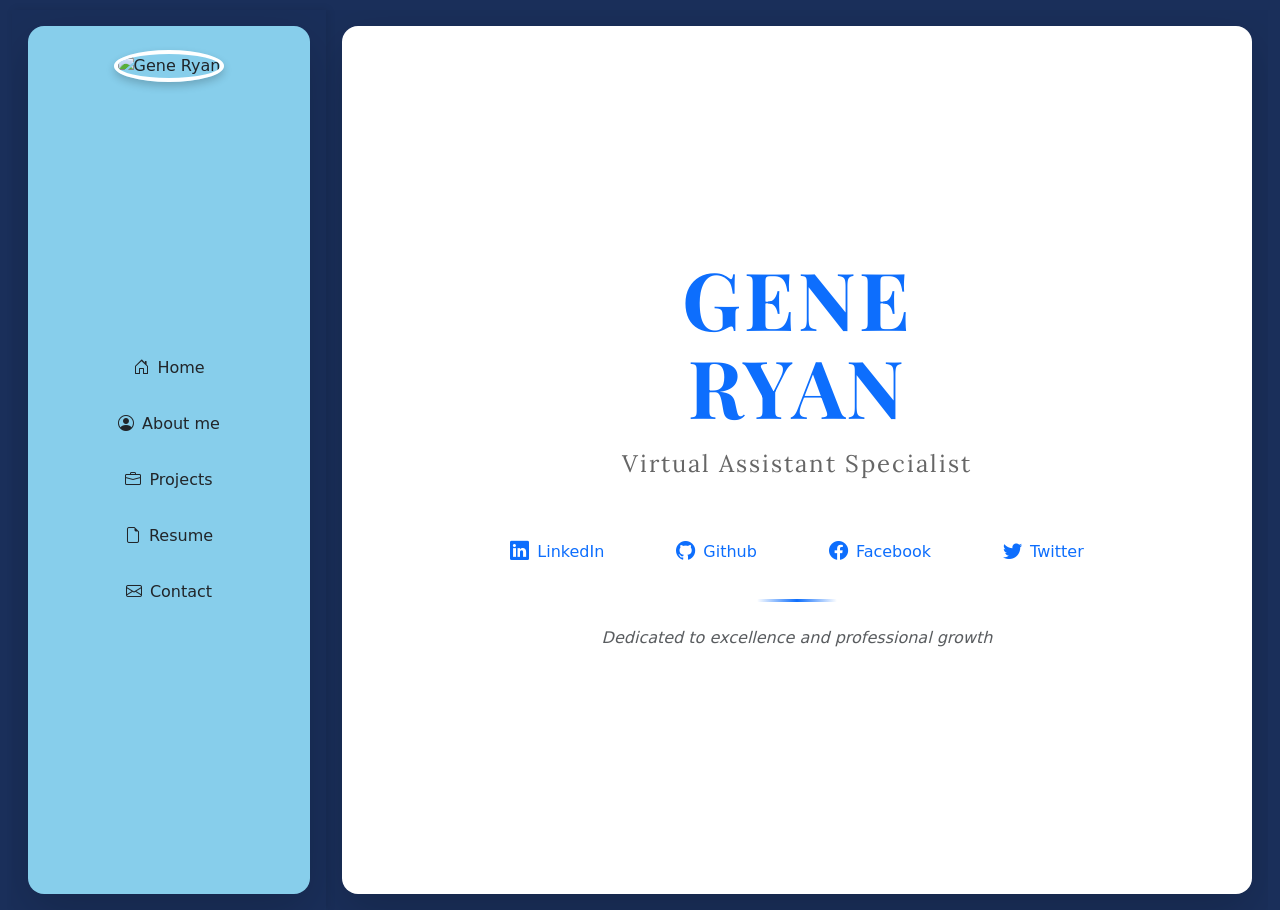
==== index.html @ 01d03927 "v2.3 responsiveness" ====
<!DOCTYPE html>
<html lang="en">
<head>
  <!-- Meta tags for character encoding and responsive design -->
  <meta charset="UTF-8">
  <meta name="viewport" content="width=device-width, initial-scale=1.0">
  <title>Gene's VA Portfolio</title>
  
  <!-- SEO Meta tags for search engines and social media -->
  <meta name="description" content="Portfolio of Gene Ryan, a virtual‑assistant specialist showcasing projects, services, and contact information.">
  <meta property="og:title" content="Gene Ryan – VA Portfolio">
  <meta property="og:description" content="Explore my virtual‑assistant services and recent projects.">
  <meta property="og:type" content="website">
  <meta property="og:url" content="https://yourdomain.com/">
  <meta property="og:image" content="https://yourdomain.com/preview.jpg">
  
  <!-- Bootstrap CSS - Framework for responsive design -->
  <link href="https://cdn.jsdelivr.net/npm/bootstrap@5.3.2/dist/css/bootstrap.min.css" rel="stylesheet">
  <!-- Bootstrap Icons -->
  <link rel="stylesheet" href="https://cdn.jsdelivr.net/npm/bootstrap-icons@1.11.0/font/bootstrap-icons.css">
  <!-- Google Fonts -->
  <link href="https://fonts.googleapis.com/css2?family=Playfair+Display:wght@700;900&family=Lora:wght@400;500&display=swap" rel="stylesheet">
  
  <!-- Custom CSS file - Your personal styling -->
  <link rel="stylesheet" href="style.css">
</head>
<body>
  <!-- Main container with flexbox layout (side-by-side layout) -->
  <div class="container-fluid h-100" style="display: flex; flex-wrap: wrap;">
    
    <!-- SIDEBAR MENU (Left side) - Fixed on desktop, stacks on mobile -->
    <aside class="col-12 col-lg-3 p-3 d-flex flex-column" style="min-height: 100vh; overflow-y: auto; position: sticky; top: 0; z-index: 1000;">
      <!-- Blue background box for menu -->
      <div class="sky-blue-bg rounded-4 shadow-lg flex-grow-1 p-4 d-flex flex-column">
        
        <!-- Profile Picture Section -->
        <div class="text-center mb-4">
          <img src="https://lh3.googleusercontent.com/a/ACg8ocKUmlEt_hrDbpV6rE9sRSOpgOh7M1b2UgpQAWKQfDFVFn4wdUzQNw=s288-c-no" alt="Gene Ryan" class="rounded-circle" style="width: 150px; height: 150px; object-fit: cover; border: 4px solid white; box-shadow: 0 4px 8px rgba(0, 0, 0, 0.2);">
        </div>
        
        <!-- Navigation Menu -->
        <nav class="text-center d-flex flex-column justify-content-center align-items-center flex-grow-1" aria-label="Primary menu">
          <ul class="list-unstyled mb-0 w-100">
            
            <!-- Home Button -->
            <li class="mb-3">
              <button class="d-block w-100 text-decoration-none text-dark fw-500 py-2 px-3 rounded-3 hover-effect border-0 bg-transparent menu-btn" data-section="home">
                <i class="bi bi-house-door me-2"></i>Home
              </button>
            </li>
            
            <!-- About Me Button -->
            <li class="mb-3">   
              <button class="d-block w-100 text-decoration-none text-dark fw-500 py-2 px-3 rounded-3 hover-effect border-0 bg-transparent menu-btn" data-section="about">
                <i class="bi bi-person-circle me-2"></i>About me
              </button>
            </li>
            
            <!-- Projects Button -->
            <li class="mb-3">
              <button class="d-block w-100 text-decoration-none text-dark fw-500 py-2 px-3 rounded-3 hover-effect border-0 bg-transparent menu-btn" data-section="projects">
                <i class="bi bi-briefcase me-2"></i>Projects
              </button>
            </li>
            
            <!-- Resume Button -->
            <li class="mb-3">
              <button class="d-block w-100 text-decoration-none text-dark fw-500 py-2 px-3 rounded-3 hover-effect border-0 bg-transparent menu-btn" data-section="resume">
                <i class="bi bi-file-earmark me-2"></i>Resume
              </button>
            </li>
            
            <!-- Contact Button -->
            <li class="mb-3">
              <button class="d-block w-100 text-decoration-none text-dark fw-500 py-2 px-3 rounded-3 hover-effect border-0 bg-transparent menu-btn" data-section="contact">
                <i class="bi bi-envelope me-2"></i>Contact
              </button>
            </li>
          </ul>
        </nav>
      </div>
    </aside>

    <!-- MAIN CONTENT AREA (Right side) -->
    <main class="col-12 col-lg-9 p-2 p-md-3 p-lg-3 d-flex flex-column" style="min-height: 100vh; overflow-y: auto;">
      <!-- White container that holds all content sections -->
      <section class="bg-white rounded-4 shadow-lg p-3 p-md-4 p-lg-5 flex-grow-1 d-flex flex-column justify-content-center align-items-center text-center">
        
        <!-- ==================== HOME SECTION ==================== -->
        <div id="home" class="section-content w-100">
          <div class="hero-content text-center">
            <!-- Large name heading - Responsive text -->
            <h1 class="hero-name fw-bold mb-3">
              Gene<br>Ryan
            </h1>
            <!-- Job title -->
            <p class="hero-title fs-4 mb-5">Virtual Assistant Specialist</p>
            
            <!-- Social Media Links Section - Wraps on mobile -->
            <div class="social-links mb-4 flex-wrap">
              <!-- LinkedIn Link -->
              <a href="https://www.linkedin.com/in/generyan" target="_blank" class="social-link me-2 me-md-3">
                <i class="bi bi-linkedin"></i> <span class="d-none d-sm-inline">LinkedIn</span>
              </a>
              <!-- GitHub Link -->
              <a href="https://github.com/generyan" target="_blank" class="social-link me-2 me-md-3">
                <i class="bi bi-github"></i> <span class="d-none d-sm-inline">Github</span>
              </a>
              <!-- Facebook Link -->
              <a href="https://www.facebook.com/generyan" target="_blank" class="social-link me-2 me-md-3">
                <i class="bi bi-facebook"></i> <span class="d-none d-sm-inline">Facebook</span>
              </a>
              <!-- Twitter Link -->
              <a href="https://twitter.com/generyan" target="_blank" class="social-link">
                <i class="bi bi-twitter"></i> <span class="d-none d-sm-inline">Twitter</span>
              </a>
            </div>

            <!-- Decorative line divider -->
            <div class="divider mx-auto mb-4"></div>
            <!-- Tagline -->
            <p class="text-muted fs-6" style="font-style: italic;">Dedicated to excellence and professional growth</p>
          </div>
        </div>

        <!-- ==================== ABOUT SECTION ==================== -->
        <div id="about" class="section-content d-none w-100">
          <h2 class="display-5 display-md-4 fw-bold text-primary mb-4">About Me</h2>
          <p class="text-muted fs-6 fs-md-5 mb-3">I'm a dedicated Virtual Assistant with 5+ years of experience in administrative support, scheduling, and email management.</p>
          <p class="text-muted fs-6 fs-md-5">I help businesses streamline their operations and focus on what matters most.</p>
        </div>

        <!-- ==================== PROJECTS SECTION ==================== -->
        <div id="projects" class="section-content d-none w-100">
          <h2 class="display-5 display-md-4 fw-bold text-primary mb-5">My Projects</h2>
          <!-- Grid layout - 1 column on mobile, 2 columns on larger screens -->
          <div class="row g-3 g-md-4">
            
            <!-- PROJECT CARD 1 -->
            <div class="col-12 col-md-6 mb-3 mb-md-4">
              <div class="project-card card border-0 shadow-lg h-100">
                <div class="card-body d-flex flex-column p-3 p-md-4">
                  <!-- Project Title and Links (GitHub & Live) -->
                  <div class="d-flex justify-content-between align-items-start mb-3">
                    <h5 class="card-title text-dark fw-bold fs-6">Project 1</h5>
                    <div class="project-icons">
                      <a href="https://github.com/yourusername/project1" target="_blank" class="text-dark me-2">
                        <i class="bi bi-github"></i>
                      </a>
                      <a href="https://yourlivelink.com" target="_blank" class="text-dark">
                        <i class="bi bi-box-arrow-up-right"></i>
                      </a>
                    </div>
                  </div>
                  <!-- Project Description -->
                  <p class="card-text text-muted flex-grow-1 fs-7">Description of your first project goes here. Explain what it does and the technologies used.</p>
                  <!-- Project Tags/Technologies -->
                  <div class="project-tags mt-3">
                    <span class="badge bg-light text-dark me-2 fs-8">HTML</span>
                    <span class="badge bg-light text-dark me-2 fs-8">CSS</span>
                    <span class="badge bg-light text-dark fs-8">JavaScript</span>
                  </div>
                </div>
              </div>
            </div>

            <!-- PROJECT CARD 2 -->
            <div class="col-12 col-md-6 mb-3 mb-md-4">
              <div class="project-card card border-0 shadow-lg h-100">
                <div class="card-body d-flex flex-column p-3 p-md-4">
                  <div class="d-flex justify-content-between align-items-start mb-3">
                    <h5 class="card-title text-dark fw-bold fs-6">Project 2</h5>
                    <div class="project-icons">
                      <a href="https://github.com/yourusername/project2" target="_blank" class="text-dark me-2">
                        <i class="bi bi-github"></i>
                      </a>
                      <a href="https://yourlivelink2.com" target="_blank" class="text-dark">
                        <i class="bi bi-box-arrow-up-right"></i>
                      </a>
                    </div>
                  </div>
                  <p class="card-text text-muted flex-grow-1 fs-7">Description of your second project goes here. Explain what it does and the technologies used.</p>
                  <div class="project-tags mt-3">
                    <span class="badge bg-light text-dark me-2 fs-8">React</span>
                    <span class="badge bg-light text-dark me-2 fs-8">Node.js</span>
                    <span class="badge bg-light text-dark fs-8">MongoDB</span>
                  </div>
                </div>
              </div>
            </div>

            <!-- PROJECT CARD 3 -->
            <div class="col-12 col-md-6 mb-3 mb-md-4">
              <div class="project-card card border-0 shadow-lg h-100">
                <div class="card-body d-flex flex-column p-3 p-md-4">
                  <div class="d-flex justify-content-between align-items-start mb-3">
                    <h5 class="card-title text-dark fw-bold fs-6">Project 3</h5>
                    <div class="project-icons">
                      <a href="https://github.com/yourusername/project3" target="_blank" class="text-dark me-2">
                        <i class="bi bi-github"></i>
                      </a>
                      <a href="https://yourlivelink3.com" target="_blank" class="text-dark">
                        <i class="bi bi-box-arrow-up-right"></i>
                      </a>
                    </div>
                  </div>
                  <p class="card-text text-muted flex-grow-1 fs-7">Description of your third project goes here. Explain what it does and the technologies used.</p>
                  <div class="project-tags mt-3">
                    <span class="badge bg-light text-dark me-2 fs-8">Vue.js</span>
                    <span class="badge bg-light text-dark me-2 fs-8">Firebase</span>
                    <span class="badge bg-light text-dark fs-8">Tailwind</span>
                  </div>
                </div>
              </div>
            </div>

            <!-- PROJECT CARD 4 -->
            <div class="col-12 col-md-6 mb-3 mb-md-4">
              <div class="project-card card border-0 shadow-lg h-100">
                <div class="card-body d-flex flex-column p-3 p-md-4">
                  <div class="d-flex justify-content-between align-items-start mb-3">
                    <h5 class="card-title text-dark fw-bold fs-6">Project 4</h5>
                    <div class="project-icons">
                      <a href="https://github.com/yourusername/project4" target="_blank" class="text-dark me-2">
                        <i class="bi bi-github"></i>
                      </a>
                      <a href="https://yourlivelink4.com" target="_blank" class="text-dark">
                        <i class="bi bi-box-arrow-up-right"></i>
                      </a>
                    </div>
                  </div>
                  <p class="card-text text-muted flex-grow-1 fs-7">Description of your fourth project goes here. Explain what it does and the technologies used.</p>
                  <div class="project-tags mt-3">
                    <span class="badge bg-light text-dark me-2 fs-8">Python</span>
                    <span class="badge bg-light text-dark me-2 fs-8">Django</span>
                    <span class="badge bg-light text-dark fs-8">PostgreSQL</span>
                  </div>
                </div>
              </div>
            </div>
          </div>
        </div>

        <!-- ==================== RESUME SECTION ==================== -->
        <div id="resume" class="section-content d-none w-100">
          <h2 class="display-5 display-md-4 fw-bold text-primary mb-4">Resume</h2>
          <div class="row">
            <div class="col-12 col-md-10 col-lg-8 mx-auto">
              <div class="resume-content text-start mb-4">
                <!-- Name and Title -->
                <h3 class="h5 text-primary mb-3">Gene Ryan Fulminar</h3>
                <p class="text-muted mb-1 fs-7">Virtual Assistant Specialist</p>
                <p class="text-muted small fs-8">Email: gene@example.com | Phone: +1-555-123-4567</p>
                
                <hr class="my-3">
                
                <!-- Professional Summary -->
                <h4 class="h6 text-primary mt-4 mb-3">Professional Summary</h4>
                <p class="text-muted fs-7">Dedicated Virtual Assistant with 5+ years of experience in administrative support, scheduling, email management, and client relations. Proven ability to streamline operations and improve business efficiency.</p>
                
                <!-- Core Competencies -->
                <h4 class="h6 text-primary mt-4 mb-3">Core Competencies</h4>
                <ul class="text-muted small fs-8">
                  <li>Administrative Support & Scheduling</li>
                  <li>Email & Calendar Management</li>
                  <li>Customer Relations & Communication</li>
                  <li>Data Entry & Organization</li>
                  <li>Project Coordination</li>
                  <li>Microsoft Office Suite & Google Workspace</li>
                  <li>Social Media Management</li>
                  <li>Bookkeeping & Invoice Processing</li>
                </ul>
                
                <!-- Professional Experience -->
                <h4 class="h6 text-primary mt-4 mb-3">Professional Experience</h4>
                <p class="text-muted mb-1 fs-7"><strong>Virtual Assistant</strong> - Freelance (2019 - Present)</p>
                <ul class="text-muted small fs-8">
                  <li>Managed schedules and communications for 10+ clients</li>
                  <li>Processed invoices and maintained financial records</li>
                  <li>Coordinated meetings and maintained project timelines</li>
                </ul>
                
                <!-- Education -->
                <h4 class="h6 text-primary mt-4 mb-3">Education</h4>
                <p class="text-muted mb-1 fs-7"><strong>Certificate in Virtual Assistance</strong> - Online Academy (2019)</p>
                <p class="text-muted mb-1 fs-7"><strong>High School Diploma</strong> - (2018)</p>
              </div>
              
              <!-- Resume Download Button -->
              <div class="text-center">
                <a href="Gene_Ryan_Fulminar_Resume.pdf" download class="btn btn-primary btn-sm btn-md-lg">
                  <i class="bi bi-download me-2"></i>Download Resume
                </a>
              </div>
            </div>
          </div>
        </div>

        <!-- ==================== CONTACT SECTION ==================== -->
        <div id="contact" class="section-content d-none w-100">
          <h2 class="display-5 display-md-4 fw-bold text-primary mb-4">Get In Touch</h2>
          
          <div class="row mb-5">
            <div class="col-12 col-md-8 col-lg-6 mx-auto">
              <div class="card border-0 shadow-sm p-3 p-md-4 mb-4">
                <!-- Contact Information Title -->
                <h4 class="h6 text-primary mb-3">Contact Information</h4>
                <!-- Email -->
                <p class="text-muted mb-2 fs-7">
                  <i class="bi bi-envelope me-2"></i>
                  <a href="mailto:g.fulminar1199@aol.com" class="text-decoration-none text-dark">g.fulminar1199@aol.com</a>
                </p>
                <!-- Phone Numbers -->
                <p class="text-muted mb-2 fs-7">
                  <i class="bi bi-telephone me-2"></i>
                  <a href="tel:+639765450844" class="text-decoration-none text-dark">+63 976 545 0844</a>
                </p>
                <p class="text-muted mb-0 fs-7">
                  <i class="bi bi-telephone me-2"></i>
                  <a href="tel:+639920635223" class="text-decoration-none text-dark">+63 992 063 5223</a>
                </p>
              </div>
            </div>
          </div>

          <div class="row">
            <div class="col-12 col-md-10 col-lg-8 mx-auto">
              <!-- Message Sending Title -->
              <h4 class="h6 text-primary mb-4 text-start">Send Me a Message</h4>
              <!-- Contact Form -->
              <form id="contactForm" class="text-start">
                <div class="mb-3">
                  <label for="name" class="form-label fs-7">Full Name</label>
                  <input type="text" class="form-control form-control-sm" id="name" name="name" required>
                </div>

                <div class="mb-3">
                  <label for="email" class="form-label fs-7">Email Address</label>
                  <input type="email" class="form-control form-control-sm" id="email" name="email" required>
                </div>

                <div class="mb-3">
                  <label for="subject" class="form-label fs-7">Subject</label>
                  <input type="text" class="form-control form-control-sm" id="subject" name="subject" required>
                </div>

                <div class="mb-3">
                  <label for="message" class="form-label fs-7">Message</label>
                  <textarea class="form-control form-control-sm" id="message" name="message" rows="5" required></textarea>
                </div>

                <button type="submit" class="btn btn-primary w-100 btn-sm">
                  <i class="bi bi-send me-2"></i>Send Message
                </button>
              </form>
              <p class="text-muted small mt-3 text-center fs-8">Your message will be sent to g.fulminar1199@aol.com</p>
            </div>
          </div>
        </div>

      </section>
    </main>
  </div>

  <!-- Bootstrap JS -->
  <script src="https://cdn.jsdelivr.net/npm/bootstrap@5.3.2/dist/js/bootstrap.bundle.min.js"></script>
  <!-- Custom JS -->
  <script>
    // Menu button click handler
    document.querySelectorAll('.menu-btn').forEach(btn => {
      btn.addEventListener('click', function() {
        const section = this.getAttribute('data-section');
        
        // Hide all sections
        document.querySelectorAll('.section-content').forEach(el => {
          el.classList.add('d-none');
        });
        
        // Show selected section
        document.getElementById(section).classList.remove('d-none');
      });
    });

    // Contact form submission
    document.getElementById('contactForm').addEventListener('submit', function(e) {
      e.preventDefault();
      
      const name = document.getElementById('name').value;
      const email = document.getElementById('email').value;
      const subject = document.getElementById('subject').value;
      const message = document.getElementById('message').value;
      
      // Create mailto link
      const mailtoLink = `mailto:g.fulminar1199@aol.com?subject=${encodeURIComponent(subject)}&body=From: ${encodeURIComponent(name)} (${encodeURIComponent(email)})%0A%0A${encodeURIComponent(message)}`;
      
      window.location.href = mailtoLink;
      
      // Reset form
      this.reset();
    });
  </script>
</body>
</html>
---- style.css ----
body, html {
  height: 100vh; /* Full viewport height */
  margin: 0;
  background-color: #1A2F5A; /* Elegant white background */
}

body { padding-top: 10px; }

h1 {
  font-weight: 700;
}

/* Hero button spacing */
section .btn { margin-top: 1rem; }

/* Link focus for accessibility */
a:focus { outline: 2px solid #0d6efd; outline-offset: 2px; }

/* Dark‑mode toggle (optional) */
[data-theme="dark"] {
  background-color: #ffffff;
  color: #e0e0e0;
}
[data-theme="dark"] .bg-light { background-color: #1e1e1e !important; }
[data-theme="dark"] .border { border-color: #333 !important; }

.sky-blue-bg {
  background-color: #87CEEB;
}

/* Menu hover effect */
.hover-effect {
  transition: all 0.3s ease;
  background-color: rgba(255, 255, 255, 0.2);
}

.hover-effect:hover {
  background-color: rgba(255, 255, 255, 0.4);
  transform: translateX(5px);
}

/* Sticky sidebar */
aside {
  box-shadow: 2px 0 8px rgba(0, 0, 0, 0.1);
}

/* Elegant greeting typography */
.elegant-greeting {
  font-family: 'Lora', serif;
  font-size: 2.5rem;
  font-weight: 500;
  letter-spacing: 1px;
}

.elegant-name {
  font-family: 'Playfair Display', serif;
  font-size: 4.5rem;
  font-weight: 900;
  letter-spacing: 2px;
  text-shadow: 2px 2px 4px rgba(0, 0, 0, 0.1);
}

.elegant-subtitle {
  font-family: 'Lora', serif;
  font-size: 1.25rem;
  letter-spacing: 0.5px;
  font-weight: 400;
}

/* Decorative divider */
.divider {
  width: 80px;
  height: 3px;
  background: linear-gradient(90deg, transparent, #0d6efd, transparent);
  border-radius: 2px;
}

/* Hero Section Styling */
.hero-content {
  padding: 3rem 2rem;
}

.hero-name {
  font-family: 'Playfair Display', serif;
  font-size: 5rem;
  font-weight: 900;
  letter-spacing: 3px;
  line-height: 1.1;
  color: #0d6efd;
  text-transform: uppercase;
}

.hero-title {
  font-family: 'Lora', serif;
  letter-spacing: 2px;
  color: #666;
  font-weight: 300;
}

/* Social Links */
.social-links {
  display: flex;
  justify-content: center;
  flex-wrap: wrap;
  gap: 1.5rem;
}

.social-link {
  display: inline-flex;
  align-items: center;
  gap: 0.5rem;
  text-decoration: none;
  color: #0d6efd;
  font-weight: 500;
  font-size: 1rem;
  padding: 0.5rem 1rem;
  border-radius: 0.5rem;
  transition: all 0.3s ease;
}

.social-link:hover {
  background-color: rgba(13, 110, 253, 0.1);
  color: #0d6efd;
  transform: translateY(-2px);
}

.social-link i {
  font-size: 1.2rem;
}
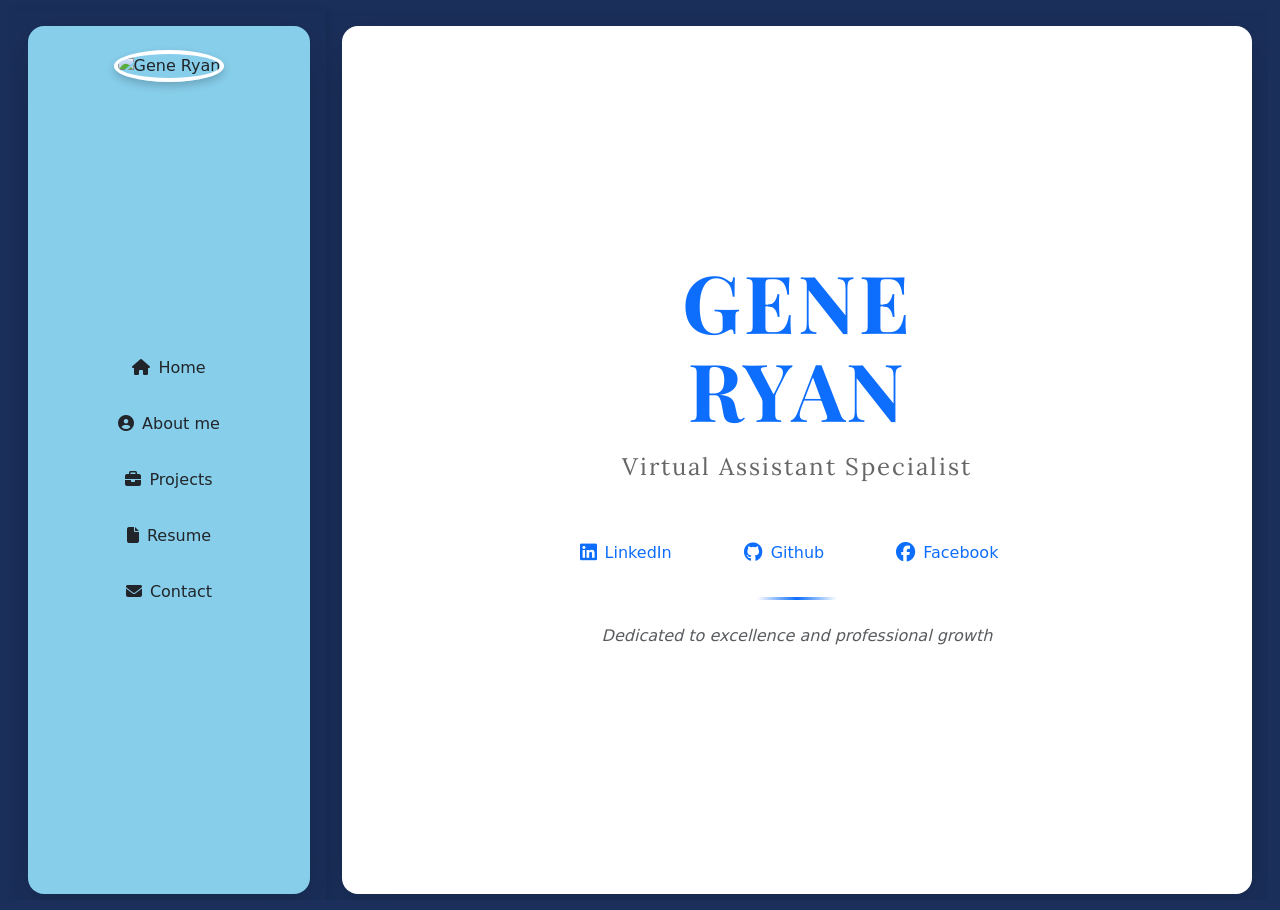
==== commit 4c457b67: "ALL IS WORKING" ====
--- a/index.html
+++ b/index.html
@@ -16,8 +16,8 @@
   
   <!-- Bootstrap CSS - Framework for responsive design -->
   <link href="https://cdn.jsdelivr.net/npm/bootstrap@5.3.2/dist/css/bootstrap.min.css" rel="stylesheet">
-  <!-- Bootstrap Icons -->
-  <link rel="stylesheet" href="https://cdn.jsdelivr.net/npm/bootstrap-icons@1.11.0/font/bootstrap-icons.css">
+  <!-- Font Awesome Icons CDN -->
+  <link rel="stylesheet" href="https://cdnjs.cloudflare.com/ajax/libs/font-awesome/6.4.0/css/all.min.css">
   <!-- Google Fonts -->
   <link href="https://fonts.googleapis.com/css2?family=Playfair+Display:wght@700;900&family=Lora:wght@400;500&display=swap" rel="stylesheet">
   
@@ -45,35 +45,35 @@
             <!-- Home Button -->
             <li class="mb-3">
               <button class="d-block w-100 text-decoration-none text-dark fw-500 py-2 px-3 rounded-3 hover-effect border-0 bg-transparent menu-btn" data-section="home">
-                <i class="bi bi-house-door me-2"></i>Home
+                <i class="fas fa-home me-2"></i>Home
               </button>
             </li>
             
             <!-- About Me Button -->
             <li class="mb-3">   
               <button class="d-block w-100 text-decoration-none text-dark fw-500 py-2 px-3 rounded-3 hover-effect border-0 bg-transparent menu-btn" data-section="about">
-                <i class="bi bi-person-circle me-2"></i>About me
+                <i class="fas fa-user-circle me-2"></i>About me
               </button>
             </li>
             
             <!-- Projects Button -->
             <li class="mb-3">
               <button class="d-block w-100 text-decoration-none text-dark fw-500 py-2 px-3 rounded-3 hover-effect border-0 bg-transparent menu-btn" data-section="projects">
-                <i class="bi bi-briefcase me-2"></i>Projects
+                <i class="fas fa-briefcase me-2"></i>Projects
               </button>
             </li>
             
             <!-- Resume Button -->
             <li class="mb-3">
               <button class="d-block w-100 text-decoration-none text-dark fw-500 py-2 px-3 rounded-3 hover-effect border-0 bg-transparent menu-btn" data-section="resume">
-                <i class="bi bi-file-earmark me-2"></i>Resume
+                <i class="fas fa-file me-2"></i>Resume
               </button>
             </li>
             
             <!-- Contact Button -->
             <li class="mb-3">
               <button class="d-block w-100 text-decoration-none text-dark fw-500 py-2 px-3 rounded-3 hover-effect border-0 bg-transparent menu-btn" data-section="contact">
-                <i class="bi bi-envelope me-2"></i>Contact
+                <i class="fas fa-envelope me-2"></i>Contact
               </button>
             </li>
           </ul>
@@ -99,21 +99,18 @@
             <!-- Social Media Links Section - Wraps on mobile -->
             <div class="social-links mb-4 flex-wrap">
               <!-- LinkedIn Link -->
-              <a href="https://www.linkedin.com/in/generyan" target="_blank" class="social-link me-2 me-md-3">
-                <i class="bi bi-linkedin"></i> <span class="d-none d-sm-inline">LinkedIn</span>
+              <a href="https://www.linkedin.com/in/gene-ryan-fulminar-933b18370/" target="_blank" class="social-link me-2 me-md-3">
+                <i class="fab fa-linkedin"></i> <span class="d-none d-sm-inline">LinkedIn</span>
               </a>
               <!-- GitHub Link -->
-              <a href="https://github.com/generyan" target="_blank" class="social-link me-2 me-md-3">
-                <i class="bi bi-github"></i> <span class="d-none d-sm-inline">Github</span>
+              <a href="https://github.com/Genefulminar11" target="_blank" class="social-link me-2 me-md-3">
+                <i class="fab fa-github"></i> <span class="d-none d-sm-inline">Github</span>
               </a>
               <!-- Facebook Link -->
-              <a href="https://www.facebook.com/generyan" target="_blank" class="social-link me-2 me-md-3">
-                <i class="bi bi-facebook"></i> <span class="d-none d-sm-inline">Facebook</span>
+              <a href="https://web.facebook.com/Gene.Biz1199" target="_blank" class="social-link me-2 me-md-3">
+                <i class="fab fa-facebook"></i> <span class="d-none d-sm-inline">Facebook</span>
               </a>
-              <!-- Twitter Link -->
-              <a href="https://twitter.com/generyan" target="_blank" class="social-link">
-                <i class="bi bi-twitter"></i> <span class="d-none d-sm-inline">Twitter</span>
-              </a>
+              
             </div>
 
             <!-- Decorative line divider -->
@@ -145,10 +142,10 @@
                     <h5 class="card-title text-dark fw-bold fs-6">Project 1</h5>
                     <div class="project-icons">
                       <a href="https://github.com/yourusername/project1" target="_blank" class="text-dark me-2">
-                        <i class="bi bi-github"></i>
+                        <i class="fab fa-github"></i>
                       </a>
                       <a href="https://yourlivelink.com" target="_blank" class="text-dark">
-                        <i class="bi bi-box-arrow-up-right"></i>
+                        <i class="fas fa-arrow-up-right-from-square"></i>
                       </a>
                     </div>
                   </div>
@@ -172,10 +169,10 @@
                     <h5 class="card-title text-dark fw-bold fs-6">Project 2</h5>
                     <div class="project-icons">
                       <a href="https://github.com/yourusername/project2" target="_blank" class="text-dark me-2">
-                        <i class="bi bi-github"></i>
+                        <i class="fab fa-github"></i>
                       </a>
                       <a href="https://yourlivelink2.com" target="_blank" class="text-dark">
-                        <i class="bi bi-box-arrow-up-right"></i>
+                        <i class="fas fa-arrow-up-right-from-square"></i>
                       </a>
                     </div>
                   </div>
@@ -197,10 +194,10 @@
                     <h5 class="card-title text-dark fw-bold fs-6">Project 3</h5>
                     <div class="project-icons">
                       <a href="https://github.com/yourusername/project3" target="_blank" class="text-dark me-2">
-                        <i class="bi bi-github"></i>
+                        <i class="fab fa-github"></i>
                       </a>
                       <a href="https://yourlivelink3.com" target="_blank" class="text-dark">
-                        <i class="bi bi-box-arrow-up-right"></i>
+                        <i class="fas fa-arrow-up-right-from-square"></i>
                       </a>
                     </div>
                   </div>
@@ -222,10 +219,10 @@
                     <h5 class="card-title text-dark fw-bold fs-6">Project 4</h5>
                     <div class="project-icons">
                       <a href="https://github.com/yourusername/project4" target="_blank" class="text-dark me-2">
-                        <i class="bi bi-github"></i>
+                        <i class="fab fa-github"></i>
                       </a>
                       <a href="https://yourlivelink4.com" target="_blank" class="text-dark">
-                        <i class="bi bi-box-arrow-up-right"></i>
+                        <i class="fas fa-arrow-up-right-from-square"></i>
                       </a>
                     </div>
                   </div>
@@ -243,54 +240,163 @@
 
         <!-- ==================== RESUME SECTION ==================== -->
         <div id="resume" class="section-content d-none w-100">
-          <h2 class="display-5 display-md-4 fw-bold text-primary mb-4">Resume</h2>
-          <div class="row">
-            <div class="col-12 col-md-10 col-lg-8 mx-auto">
-              <div class="resume-content text-start mb-4">
-                <!-- Name and Title -->
-                <h3 class="h5 text-primary mb-3">Gene Ryan Fulminar</h3>
-                <p class="text-muted mb-1 fs-7">Virtual Assistant Specialist</p>
-                <p class="text-muted small fs-8">Email: gene@example.com | Phone: +1-555-123-4567</p>
+          <div class="resume-container">
+            <!-- Download Button at Top -->
+            <div class="text-center mb-4">
+              <a href="Gene_Ryan_Fulminar_Resume.pdf" download class="btn btn-dark btn-lg">
+                <i class="fas fa-download me-2"></i>DOWNLOAD PDF
+              </a>
+            </div>
+
+            <!-- Resume Content - Two Column Layout -->
+            <div class="resume-wrapper bg-white rounded-3 shadow-lg p-4 p-md-5">
+              <div class="row">
                 
-                <hr class="my-3">
-                
-                <!-- Professional Summary -->
-                <h4 class="h6 text-primary mt-4 mb-3">Professional Summary</h4>
-                <p class="text-muted fs-7">Dedicated Virtual Assistant with 5+ years of experience in administrative support, scheduling, email management, and client relations. Proven ability to streamline operations and improve business efficiency.</p>
-                
-                <!-- Core Competencies -->
-                <h4 class="h6 text-primary mt-4 mb-3">Core Competencies</h4>
-                <ul class="text-muted small fs-8">
-                  <li>Administrative Support & Scheduling</li>
-                  <li>Email & Calendar Management</li>
-                  <li>Customer Relations & Communication</li>
-                  <li>Data Entry & Organization</li>
-                  <li>Project Coordination</li>
-                  <li>Microsoft Office Suite & Google Workspace</li>
-                  <li>Social Media Management</li>
-                  <li>Bookkeeping & Invoice Processing</li>
-                </ul>
-                
-                <!-- Professional Experience -->
-                <h4 class="h6 text-primary mt-4 mb-3">Professional Experience</h4>
-                <p class="text-muted mb-1 fs-7"><strong>Virtual Assistant</strong> - Freelance (2019 - Present)</p>
-                <ul class="text-muted small fs-8">
-                  <li>Managed schedules and communications for 10+ clients</li>
-                  <li>Processed invoices and maintained financial records</li>
-                  <li>Coordinated meetings and maintained project timelines</li>
-                </ul>
-                
-                <!-- Education -->
-                <h4 class="h6 text-primary mt-4 mb-3">Education</h4>
-                <p class="text-muted mb-1 fs-7"><strong>Certificate in Virtual Assistance</strong> - Online Academy (2019)</p>
-                <p class="text-muted mb-1 fs-7"><strong>High School Diploma</strong> - (2018)</p>
-              </div>
-              
-              <!-- Resume Download Button -->
-              <div class="text-center">
-                <a href="Gene_Ryan_Fulminar_Resume.pdf" download class="btn btn-primary btn-sm btn-md-lg">
-                  <i class="bi bi-download me-2"></i>Download Resume
-                </a>
+                <!-- LEFT COLUMN -->
+                <div class="col-12 col-lg-4 resume-left pe-lg-4 mb-4 mb-lg-0">
+                  <!-- Header with Name and Title -->
+                  <div class="mb-5 pb-4 border-bottom">
+                    <h1 class="resume-name text-primary fw-bold mb-2">Gene Ryan<br>Fulminar</h1>
+                    <p class="resume-title text-muted fs-6 fw-light mb-3">Virtual Assistant Specialist</p>
+                    <div class="resume-contact fs-8 text-muted">
+                      <p class="mb-1"><i class="fas fa-envelope me-2 text-primary"></i>g.fulminar1199@aol.com</p>
+                      <p class="mb-1"><i class="fas fa-globe me-2 text-primary"></i><a href="https://github.com/Genefulminar11" class="text-decoration-none text-muted">github.com/genefulminar11</a></p>
+                      <p><i class="fas fa-map-marker-alt me-2 text-primary"></i>Philippines</p>
+                    </div>
+                  </div>
+
+                  <!-- SUMMARY Section -->
+                  <div class="resume-section mb-4">
+                    <h5 class="resume-section-title text-primary fw-bold text-uppercase mb-3">
+                      <i class="fas fa-star me-2"></i>Summary
+                    </h5>
+                    <p class="fs-8 text-muted lh-sm">Dedicated Virtual Assistant with 5+ years of experience in administrative support, scheduling, email management, and client relations. Proven ability to streamline operations and improve business efficiency.</p>
+                  </div>
+
+                  <!-- EDUCATION Section -->
+                  <div class="resume-section mb-4">
+                    <h5 class="resume-section-title text-primary fw-bold text-uppercase mb-3">
+                      <i class="fas fa-graduation-cap me-2"></i>Education
+                    </h5>
+                    <div class="mb-3">
+                      <p class="fw-bold text-dark fs-8 mb-1">Certificate in Virtual Assistance</p>
+                      <p class="text-muted fs-8">Online Academy</p>
+                      <p class="text-muted fs-9">2019</p>
+                    </div>
+                  </div>
+
+                  <!-- SKILLS Section -->
+                  <div class="resume-section mb-4">
+                    <h5 class="resume-section-title text-primary fw-bold text-uppercase mb-3">
+                      <i class="fas fa-tools me-2"></i>Skills
+                    </h5>
+                    
+                    <!-- Languages -->
+                    <div class="skill-category mb-3">
+                      <p class="fw-bold text-dark fs-8 mb-2">Languages</p>
+                      <div class="skill-tags">
+                        <span class="badge bg-light text-dark me-2 mb-2">English</span>
+                        <span class="badge bg-light text-dark me-2 mb-2">Tagalog</span>
+                      </div>
+                    </div>
+
+                    <!-- Software & Tools -->
+                    <div class="skill-category mb-3">
+                      <p class="fw-bold text-dark fs-8 mb-2">Software & Tools</p>
+                      <div class="skill-tags">
+                        <span class="badge bg-light text-dark me-2 mb-2">Microsoft Office</span>
+                        <span class="badge bg-light text-dark me-2 mb-2">Google Workspace</span>
+                        <span class="badge bg-light text-dark me-2 mb-2">Slack</span>
+                        <span class="badge bg-light text-dark me-2 mb-2">Asana</span>
+                        <span class="badge bg-light text-dark me-2 mb-2">Zoom</span>
+                      </div>
+                    </div>
+
+                    <!-- Core Competencies -->
+                    <div class="skill-category">
+                      <p class="fw-bold text-dark fs-8 mb-2">Core Competencies</p>
+                      <div class="skill-tags">
+                        <span class="badge bg-light text-dark me-2 mb-2">Administrative Support</span>
+                        <span class="badge bg-light text-dark me-2 mb-2">Scheduling</span>
+                        <span class="badge bg-light text-dark me-2 mb-2">Email Management</span>
+                        <span class="badge bg-light text-dark me-2 mb-2">Customer Service</span>
+                        <span class="badge bg-light text-dark me-2 mb-2">Data Entry</span>
+                        <span class="badge bg-light text-dark me-2 mb-2">Bookkeeping</span>
+                      </div>
+                    </div>
+                  </div>
+                </div>
+
+                <!-- RIGHT COLUMN -->
+                <div class="col-12 col-lg-8 resume-right ps-lg-4 border-start-lg">
+                  
+                  <!-- EXPERIENCE Section -->
+                  <div class="resume-section mb-5">
+                    <h5 class="resume-section-title text-primary fw-bold text-uppercase mb-4">
+                      <i class="fas fa-briefcase me-2"></i>Experience
+                    </h5>
+
+                    <!-- Job 1 -->
+                    <div class="job-item mb-4 pb-4 border-bottom">
+                      <div class="d-flex justify-content-between align-items-start mb-2">
+                        <h6 class="fw-bold text-dark fs-8 mb-0">Virtual Assistant - Freelance</h6>
+                        <span class="badge bg-primary text-white fs-9">Current</span>
+                      </div>
+                      <p class="text-muted fs-9 mb-2">2019 - Present</p>
+                      <ul class="resume-list ps-3 mb-0">
+                        <li class="fs-8 text-muted mb-2">Managed schedules and communications for 10+ clients across various industries</li>
+                        <li class="fs-8 text-muted mb-2">Processed invoices and maintained accurate financial records</li>
+                        <li class="fs-8 text-muted mb-2">Coordinated meetings, events, and maintained project timelines</li>
+                        <li class="fs-8 text-muted">Handled email management, customer inquiries, and social media updates</li>
+                      </ul>
+                    </div>
+
+                    <!-- Job 2 -->
+                    <div class="job-item pb-4 border-bottom">
+                      <div class="d-flex justify-content-between align-items-start mb-2">
+                        <h6 class="fw-bold text-dark fs-8 mb-0">Administrative Assistant - Part-time</h6>
+                        <span class="badge bg-info text-white fs-9">Remote</span>
+                      </div>
+                      <p class="text-muted fs-9 mb-2">2018 - 2019</p>
+                      <ul class="resume-list ps-3 mb-0">
+                        <li class="fs-8 text-muted mb-2">Provided administrative support to management team</li>
+                        <li class="fs-8 text-muted mb-2">Organized and coordinated office operations</li>
+                        <li class="fs-8 text-muted">Assisted with scheduling and calendar management</li>
+                      </ul>
+                    </div>
+                  </div>
+
+                  <!-- PROJECTS Section -->
+                  <div class="resume-section">
+                    <h5 class="resume-section-title text-primary fw-bold text-uppercase mb-4">
+                      <i class="fas fa-folder me-2"></i>Projects
+                    </h5>
+
+                    <!-- Project 1 -->
+                    <div class="project-item mb-3 pb-3 border-bottom">
+                      <p class="fw-bold text-primary fs-8 mb-1">
+                        <i class="fas fa-link me-2"></i><a href="https://github.com/yourusername" class="text-decoration-none">Portfolio Website</a>
+                      </p>
+                      <p class="fs-8 text-muted mb-0">Personal portfolio website showcasing virtual assistant services and completed projects</p>
+                    </div>
+
+                    <!-- Project 2 -->
+                    <div class="project-item mb-3 pb-3 border-bottom">
+                      <p class="fw-bold text-primary fs-8 mb-1">
+                        <i class="fas fa-link me-2"></i><a href="https://github.com/yourusername" class="text-decoration-none">Client Management System</a>
+                      </p>
+                      <p class="fs-8 text-muted mb-0">Developed spreadsheet-based system for tracking client information and project tasks</p>
+                    </div>
+
+                    <!-- Project 3 -->
+                    <div class="project-item">
+                      <p class="fw-bold text-primary fs-8 mb-1">
+                        <i class="fas fa-link me-2"></i><a href="https://github.com/yourusername" class="text-decoration-none">Email Campaign Coordinator</a>
+                      </p>
+                      <p class="fs-8 text-muted mb-0">Organized and managed email marketing campaigns for multiple clients</p>
+                    </div>
+                  </div>
+                </div>
               </div>
             </div>
           </div>
@@ -307,16 +413,16 @@
                 <h4 class="h6 text-primary mb-3">Contact Information</h4>
                 <!-- Email -->
                 <p class="text-muted mb-2 fs-7">
-                  <i class="bi bi-envelope me-2"></i>
+                  <i class="fas fa-envelope me-2"></i>
                   <a href="mailto:g.fulminar1199@aol.com" class="text-decoration-none text-dark">g.fulminar1199@aol.com</a>
                 </p>
                 <!-- Phone Numbers -->
                 <p class="text-muted mb-2 fs-7">
-                  <i class="bi bi-telephone me-2"></i>
+                  <i class="fas fa-phone me-2"></i>
                   <a href="tel:+639765450844" class="text-decoration-none text-dark">+63 976 545 0844</a>
                 </p>
                 <p class="text-muted mb-0 fs-7">
-                  <i class="bi bi-telephone me-2"></i>
+                  <i class="fas fa-phone me-2"></i>
                   <a href="tel:+639920635223" class="text-decoration-none text-dark">+63 992 063 5223</a>
                 </p>
               </div>
@@ -350,7 +456,7 @@
                 </div>
 
                 <button type="submit" class="btn btn-primary w-100 btn-sm">
-                  <i class="bi bi-send me-2"></i>Send Message
+                  <i class="fas fa-paper-plane me-2"></i>Send Message
                 </button>
               </form>
               <p class="text-muted small mt-3 text-center fs-8">Your message will be sent to g.fulminar1199@aol.com</p>
@@ -364,6 +470,9 @@
 
   <!-- Bootstrap JS -->
   <script src="https://cdn.jsdelivr.net/npm/bootstrap@5.3.2/dist/js/bootstrap.bundle.min.js"></script>
+  <!-- html2pdf library for converting HTML to PDF -->
+  <script src="https://cdnjs.cloudflare.com/ajax/libs/html2pdf.js/0.10.1/html2pdf.bundle.min.js"></script>
+  
   <!-- Custom JS -->
   <script>
     // Menu button click handler
@@ -398,6 +507,44 @@
       // Reset form
       this.reset();
     });
+
+    // Download Resume as PDF
+    document.querySelector('.resume-container .btn-dark').addEventListener('click', function(e) {
+      e.preventDefault();
+      
+      // Get the resume content
+      const resumeElement = document.querySelector('.resume-wrapper');
+      
+      // Clone the element to avoid modifying the original
+      const clonedElement = resumeElement.cloneNode(true);
+      
+      // Remove unnecessary padding/margins for PDF
+      clonedElement.style.padding = '10px';
+      clonedElement.style.margin = '0';
+      
+      // Configure html2pdf options for single page
+      const opt = {
+        margin: [8, 8, 8, 8], // top, left, bottom, right in mm
+        filename: 'Gene_Ryan_Fulminar_Resume.pdf',
+        image: { type: 'jpeg', quality: 0.98 },
+        html2canvas: { 
+          scale: 2,
+          useCORS: true,
+          logging: false,
+          backgroundColor: '#ffffff'
+        },
+        jsPDF: { 
+          orientation: 'portrait', 
+          unit: 'mm', 
+          format: 'a4',
+          compress: true
+        },
+        pagebreak: { avoid: ['tr', '.job-item', '.resume-section'] }
+      };
+      
+      // Generate and download PDF
+      html2pdf().set(opt).from(clonedElement).save();
+    });
   </script>
 </body>
 </html>
--- a/style.css
+++ b/style.css
@@ -128,3 +128,289 @@
   font-size: 1.2rem;
 }
 
+/* Resume Section Styling */
+.resume-container {
+  width: 100%;
+}
+
+.resume-wrapper {
+  background: #fff;
+  border-radius: 1rem;
+}
+
+.resume-name {
+  font-size: 2rem;
+  font-family: 'Playfair Display', serif;
+  line-height: 1.2;
+}
+
+.resume-title {
+  font-size: 1rem;
+  font-style: italic;
+}
+
+.resume-section-title {
+  font-size: 0.85rem;
+  letter-spacing: 1px;
+  border-bottom: 2px solid #0d6efd;
+  padding-bottom: 0.5rem;
+}
+
+.resume-left {
+  background: linear-gradient(135deg, rgba(13, 110, 253, 0.05) 0%, rgba(13, 110, 253, 0.02) 100%);
+  border-radius: 0.5rem;
+  padding: 1.5rem;
+}
+
+.border-start-lg {
+  border-left: 2px solid #e9ecef !important;
+}
+
+.job-item {
+  padding: 0 0 1rem 0;
+}
+
+.resume-list {
+  list-style: disc;
+  margin: 0;
+}
+
+.resume-list li {
+  margin-bottom: 0.5rem;
+}
+
+.skill-category {
+  margin-bottom: 1rem;
+}
+
+.skill-tags {
+  display: flex;
+  flex-wrap: wrap;
+  gap: 0.5rem;
+}
+
+.skill-tags .badge {
+  font-size: 0.7rem;
+  padding: 0.4rem 0.7rem;
+  border: 1px solid #dee2e6;
+}
+
+.project-item {
+  padding: 0.5rem 0;
+}
+
+.project-item a {
+  color: #0d6efd;
+  font-weight: 600;
+}
+
+.project-item a:hover {
+  text-decoration: underline;
+}
+
+/* PDF Print Optimization */
+@media print {
+  .resume-wrapper {
+    box-shadow: none !important;
+    padding: 0 !important;
+    margin: 0 !important;
+  }
+
+  .resume-left,
+  .resume-right {
+    padding: 0 !important;
+    margin: 0 !important;
+  }
+
+  .resume-section {
+    page-break-inside: avoid;
+  }
+
+  .job-item {
+    page-break-inside: avoid;
+  }
+
+  .project-item {
+    page-break-inside: avoid;
+  }
+
+  body, html {
+    margin: 0;
+    padding: 0;
+  }
+
+  .btn-dark {
+    display: none;
+  }
+}
+
+/* Resume specific adjustments for better fit */
+.resume-wrapper {
+  font-size: 0.85rem;
+  line-height: 1.3;
+}
+
+.resume-section {
+  margin-bottom: 1rem !important;
+}
+
+.job-item {
+  margin-bottom: 0.8rem !important;
+  padding-bottom: 0.8rem !important;
+}
+
+.skill-tags .badge {
+  font-size: 0.65rem !important;
+  padding: 0.25rem 0.5rem !important;
+  margin-bottom: 0.25rem !important;
+}
+
+.resume-list li {
+  margin-bottom: 0.25rem !important;
+  font-size: 0.75rem !important;
+}
+
+/* Prevent horizontal scrolling */
+html, body {
+  overflow-x: hidden !important;
+  width: 100%;
+  max-width: 100vw;
+}
+
+/* Responsive */
+@media (max-width: 992px) {
+  .border-start-lg {
+    border-left: none !important;
+    border-top: 2px solid #e9ecef;
+    margin-top: 2rem;
+    padding-top: 2rem;
+  }
+
+  .resume-left {
+    border-radius: 0.5rem;
+    margin-bottom: 2rem;
+  }
+}
+
+/* Mobile Menu Collapse/Expand */
+.sidebar {
+  transition: all 0.3s ease;
+  max-width: 100vw;
+}
+
+.profile-pic-container {
+  margin-bottom: 1rem !important;
+  position: relative;
+}
+
+.profile-pic {
+  transition: all 0.3s ease;
+}
+
+.mobile-menu-toggle {
+  position: absolute;
+  bottom: -20px;
+  left: 50%;
+  transform: translateX(-50%);
+  background: #0d6efd;
+  color: white;
+  width: 45px;
+  height: 45px;
+  border-radius: 50%;
+  display: flex;
+  align-items: center;
+  justify-content: center;
+  font-size: 1.2rem;
+  cursor: pointer;
+  box-shadow: 0 2px 8px rgba(0, 0, 0, 0.2);
+  transition: all 0.3s ease;
+  z-index: 10;
+}
+
+.mobile-menu-toggle:hover {
+  background: #0a58ca;
+  transform: translateX(-50%) scale(1.1);
+}
+
+.mobile-menu-toggle i {
+  transition: transform 0.3s ease;
+}
+
+/* Mobile view */
+@media (max-width: 991.98px) {
+  html, body {
+    overflow-x: hidden !important;
+    width: 100%;
+  }
+
+  .sidebar {
+    width: 100% !important;
+    min-height: auto !important;
+    max-height: 200px;
+    overflow: hidden;
+    position: relative;
+    padding: 1rem !important;
+    max-width: 100vw;
+  }
+
+  .sidebar.expanded {
+    max-height: none;
+    overflow-y: auto;
+  }
+
+  .sidebar.expanded .sky-blue-bg {
+    border-radius: 1rem;
+  }
+
+  .menu-nav {
+    max-height: 0;
+    overflow: hidden;
+    opacity: 0;
+    transition: all 0.3s ease;
+    margin-top: 0;
+    padding-top: 0;
+  }
+
+  .sidebar.expanded .menu-nav {
+    max-height: 500px;
+    opacity: 1;
+    margin-top: 3rem;
+    padding-top: 1.5rem;
+    border-top: 2px solid rgba(255, 255, 255, 0.3);
+  }
+
+  .sidebar.expanded .mobile-menu-toggle i {
+    transform: rotate(180deg);
+  }
+
+  .sidebar:not(.expanded) .menu-btn .menu-label {
+    display: none !important;
+  }
+
+  .sidebar:not(.expanded) .menu-btn {
+    padding: 0.75rem 0.5rem !important;
+    font-size: 1.3rem;
+  }
+
+  .sidebar:not(.expanded) .menu-btn i {
+    margin-right: 0 !important;
+  }
+}
+
+/* Desktop view */
+@media (min-width: 992px) {
+  .sidebar {
+    min-height: 100vh !important;
+    max-height: none !important;
+  }
+
+  .menu-nav {
+    max-height: none !important;
+    opacity: 1 !important;
+  }
+
+  .mobile-menu-toggle {
+    display: none !important;
+  }
+}
+
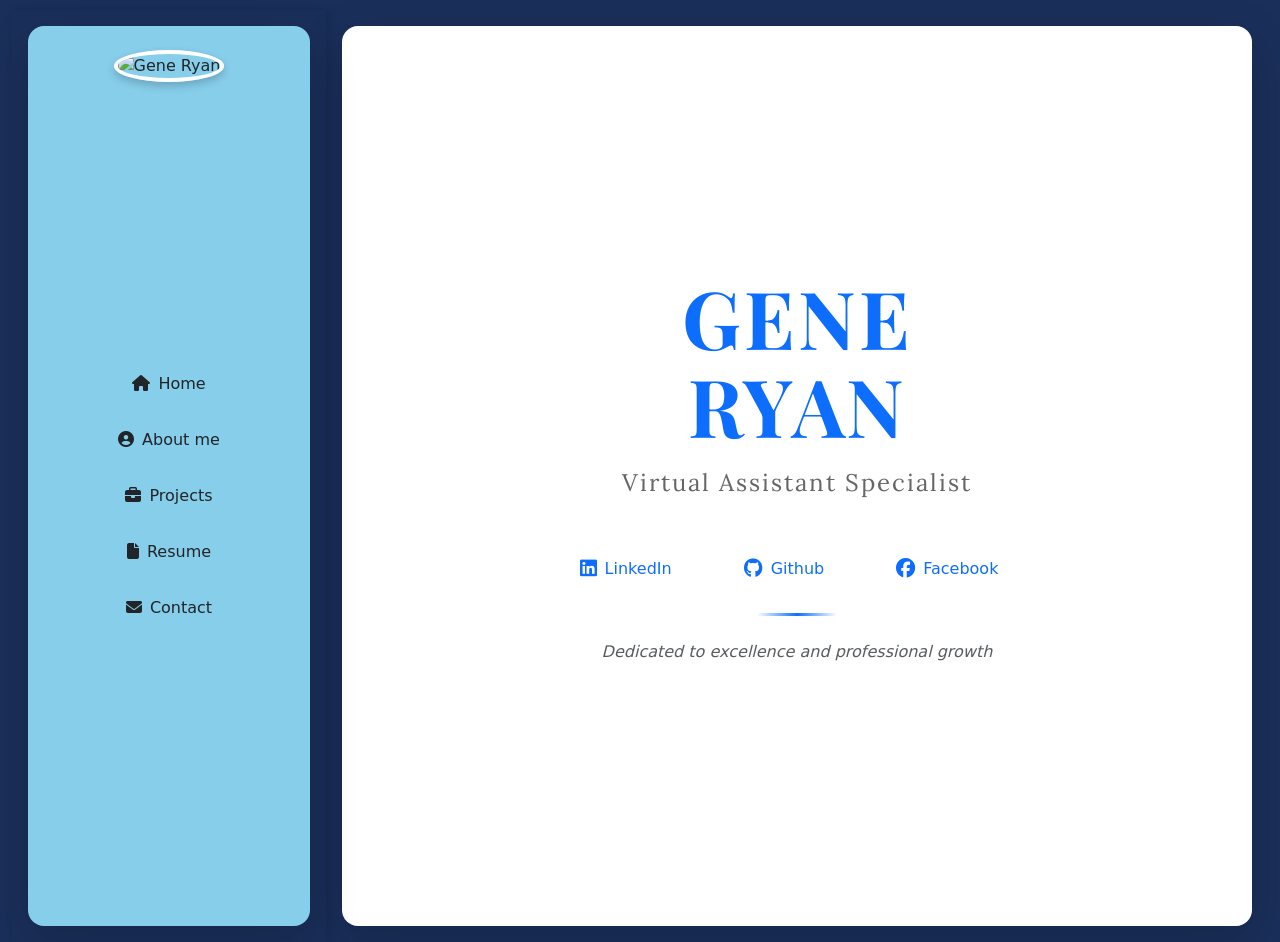
==== commit ddfe930d: "v3.0.0 toggle bar fixed" ====
--- a/index.html
+++ b/index.html
@@ -28,52 +28,56 @@
   <!-- Main container with flexbox layout (side-by-side layout) -->
   <div class="container-fluid h-100" style="display: flex; flex-wrap: wrap;">
     
-    <!-- SIDEBAR MENU (Left side) - Fixed on desktop, stacks on mobile -->
-    <aside class="col-12 col-lg-3 p-3 d-flex flex-column" style="min-height: 100vh; overflow-y: auto; position: sticky; top: 0; z-index: 1000;">
+    <!-- SIDEBAR MENU (Left side) - Collapsible on mobile -->
+    <aside class="col-12 col-lg-3 p-3 d-flex flex-column sidebar" id="sidebar">
       <!-- Blue background box for menu -->
       <div class="sky-blue-bg rounded-4 shadow-lg flex-grow-1 p-4 d-flex flex-column">
         
-        <!-- Profile Picture Section -->
-        <div class="text-center mb-4">
-          <img src="https://lh3.googleusercontent.com/a/ACg8ocKUmlEt_hrDbpV6rE9sRSOpgOh7M1b2UgpQAWKQfDFVFn4wdUzQNw=s288-c-no" alt="Gene Ryan" class="rounded-circle" style="width: 150px; height: 150px; object-fit: cover; border: 4px solid white; box-shadow: 0 4px 8px rgba(0, 0, 0, 0.2);">
+        <!-- Profile Picture Section with Toggle Button -->
+        <div class="text-center mb-4 profile-container position-relative">
+          <img src="https://lh3.googleusercontent.com/a/ACg8ocKUmlEt_hrDbpV6rE9sRSOpgOh7M1b2UgpQAWKQfDFVFn4wdUzQNw=s288-c-no" alt="Gene Ryan" class="rounded-circle profile-pic" id="profilePic" style="width: 80px; height: 80px; object-fit: cover; border: 4px solid white; box-shadow: 0 4px 8px rgba(0, 0, 0, 0.2); cursor: pointer;">
+          <!-- Mobile Toggle Button -->
+          <button class="menu-toggle d-lg-none" id="menuToggle" type="button" aria-label="Toggle menu">
+            <i class="fas fa-chevron-down"></i>
+          </button>
         </div>
         
         <!-- Navigation Menu -->
-        <nav class="text-center d-flex flex-column justify-content-center align-items-center flex-grow-1" aria-label="Primary menu">
+        <nav class="text-center d-flex flex-column justify-content-center align-items-center flex-grow-1 menu-nav" id="menuNav" aria-label="Primary menu">
           <ul class="list-unstyled mb-0 w-100">
             
             <!-- Home Button -->
             <li class="mb-3">
-              <button class="d-block w-100 text-decoration-none text-dark fw-500 py-2 px-3 rounded-3 hover-effect border-0 bg-transparent menu-btn" data-section="home">
-                <i class="fas fa-home me-2"></i>Home
+              <button class="d-block w-100 text-decoration-none text-dark fw-500 py-2 px-3 rounded-3 hover-effect border-0 bg-transparent menu-btn" data-section="home" type="button">
+                <i class="fas fa-home me-2"></i><span class="menu-label">Home</span>
               </button>
             </li>
             
             <!-- About Me Button -->
             <li class="mb-3">   
-              <button class="d-block w-100 text-decoration-none text-dark fw-500 py-2 px-3 rounded-3 hover-effect border-0 bg-transparent menu-btn" data-section="about">
-                <i class="fas fa-user-circle me-2"></i>About me
+              <button class="d-block w-100 text-decoration-none text-dark fw-500 py-2 px-3 rounded-3 hover-effect border-0 bg-transparent menu-btn" data-section="about" type="button">
+                <i class="fas fa-user-circle me-2"></i><span class="menu-label">About me</span>
               </button>
             </li>
             
             <!-- Projects Button -->
             <li class="mb-3">
-              <button class="d-block w-100 text-decoration-none text-dark fw-500 py-2 px-3 rounded-3 hover-effect border-0 bg-transparent menu-btn" data-section="projects">
-                <i class="fas fa-briefcase me-2"></i>Projects
+              <button class="d-block w-100 text-decoration-none text-dark fw-500 py-2 px-3 rounded-3 hover-effect border-0 bg-transparent menu-btn" data-section="projects" type="button">
+                <i class="fas fa-briefcase me-2"></i><span class="menu-label">Projects</span>
               </button>
             </li>
             
             <!-- Resume Button -->
             <li class="mb-3">
-              <button class="d-block w-100 text-decoration-none text-dark fw-500 py-2 px-3 rounded-3 hover-effect border-0 bg-transparent menu-btn" data-section="resume">
-                <i class="fas fa-file me-2"></i>Resume
+              <button class="d-block w-100 text-decoration-none text-dark fw-500 py-2 px-3 rounded-3 hover-effect border-0 bg-transparent menu-btn" data-section="resume" type="button">
+                <i class="fas fa-file me-2"></i><span class="menu-label">Resume</span>
               </button>
             </li>
             
             <!-- Contact Button -->
             <li class="mb-3">
-              <button class="d-block w-100 text-decoration-none text-dark fw-500 py-2 px-3 rounded-3 hover-effect border-0 bg-transparent menu-btn" data-section="contact">
-                <i class="fas fa-envelope me-2"></i>Contact
+              <button class="d-block w-100 text-decoration-none text-dark fw-500 py-2 px-3 rounded-3 hover-effect border-0 bg-transparent menu-btn" data-section="contact" type="button">
+                <i class="fas fa-envelope me-2"></i><span class="menu-label">Contact</span>
               </button>
             </li>
           </ul>
@@ -82,9 +86,9 @@
     </aside>
 
     <!-- MAIN CONTENT AREA (Right side) -->
-    <main class="col-12 col-lg-9 p-2 p-md-3 p-lg-3 d-flex flex-column" style="min-height: 100vh; overflow-y: auto;">
+    <main class="col-12 col-lg-9 p-2 p-md-3 p-lg-3 d-flex flex-column">
       <!-- White container that holds all content sections -->
-      <section class="bg-white rounded-4 shadow-lg p-3 p-md-4 p-lg-5 flex-grow-1 d-flex flex-column justify-content-center align-items-center text-center">
+      <section class="bg-white rounded-4 shadow-lg p-3 p-md-4 p-lg-5 d-flex flex-column justify-content-center align-items-center text-center">
         
         <!-- ==================== HOME SECTION ==================== -->
         <div id="home" class="section-content w-100">
@@ -475,9 +479,48 @@
   
   <!-- Custom JS -->
   <script>
+    // Get elements
+    const sidebar = document.getElementById('sidebar');
+    const menuToggle = document.getElementById('menuToggle');
+    const profilePic = document.getElementById('profilePic');
+    const menuButtons = document.querySelectorAll('.menu-btn');
+
+    // Toggle menu function
+    function toggleMenu() {
+      sidebar.classList.toggle('menu-collapsed');
+    }
+
+    // Close menu function
+    function closeMenu() {
+      if (window.innerWidth < 992) {
+        sidebar.classList.add('menu-collapsed');
+      }
+    }
+
+    // Menu toggle button click handler
+    if (menuToggle) {
+      menuToggle.addEventListener('click', function(e) {
+        e.preventDefault();
+        e.stopPropagation();
+        toggleMenu();
+      });
+    }
+
+    // Profile picture click handler (optional alternative toggle)
+    if (profilePic) {
+      profilePic.addEventListener('click', function(e) {
+        e.preventDefault();
+        e.stopPropagation();
+        if (window.innerWidth < 992) {
+          toggleMenu();
+        }
+      });
+    }
+
     // Menu button click handler
-    document.querySelectorAll('.menu-btn').forEach(btn => {
-      btn.addEventListener('click', function() {
+    menuButtons.forEach(btn => {
+      btn.addEventListener('click', function(e) {
+        e.preventDefault();
         const section = this.getAttribute('data-section');
         
         // Hide all sections
@@ -487,7 +530,20 @@
         
         // Show selected section
         document.getElementById(section).classList.remove('d-none');
+        
+        // Close menu on mobile
+        closeMenu();
       });
+    });
+
+    // Close menu when clicking outside
+    document.addEventListener('click', function(event) {
+      if (window.innerWidth < 992) {
+        const isClickInsideSidebar = sidebar && sidebar.contains(event.target);
+        if (!isClickInsideSidebar && !sidebar.classList.contains('menu-collapsed')) {
+          closeMenu();
+        }
+      }
     });
 
     // Contact form submission
--- a/style.css
+++ b/style.css
@@ -1,10 +1,20 @@
+* {
+  margin: 0;
+  padding: 0;
+  box-sizing: border-box;
+}
+
 body, html {
-  height: 100vh; /* Full viewport height */
   margin: 0;
-  background-color: #1A2F5A; /* Elegant white background */
-}
-
-body { padding-top: 10px; }
+  padding: 0;
+  background-color: #1A2F5A;
+  overflow-x: hidden !important;
+  width: 100%;
+}
+
+body { 
+  padding-top: 10px; 
+}
 
 h1 {
   font-weight: 700;
@@ -128,6 +138,31 @@
   font-size: 1.2rem;
 }
 
+/* Projects Section */
+.project-card {
+  transition: all 0.3s ease;
+  border-radius: 0.75rem;
+}
+
+.project-card:hover {
+  transform: translateY(-5px);
+  box-shadow: 0 10px 25px rgba(0, 0, 0, 0.15) !important;
+}
+
+.project-icons a {
+  font-size: 1.3rem;
+  transition: all 0.3s ease;
+}
+
+.project-icons a:hover {
+  transform: scale(1.2);
+}
+
+.project-tags .badge {
+  font-size: 0.75rem;
+  padding: 0.35rem 0.6rem;
+}
+
 /* Resume Section Styling */
 .resume-container {
   width: 100%;
@@ -268,13 +303,6 @@
 .resume-list li {
   margin-bottom: 0.25rem !important;
   font-size: 0.75rem !important;
-}
-
-/* Prevent horizontal scrolling */
-html, body {
-  overflow-x: hidden !important;
-  width: 100%;
-  max-width: 100vw;
 }
 
 /* Responsive */
@@ -292,116 +320,137 @@
   }
 }
 
-/* Mobile Menu Collapse/Expand */
-.sidebar {
-  transition: all 0.3s ease;
-  max-width: 100vw;
-}
-
-.profile-pic-container {
-  margin-bottom: 1rem !important;
+/* Mobile Menu Toggle Styles */
+.profile-container {
   position: relative;
-}
-
-.profile-pic {
-  transition: all 0.3s ease;
-}
-
-.mobile-menu-toggle {
+  margin-bottom: 0.5rem;
+}
+
+.menu-toggle {
   position: absolute;
-  bottom: -20px;
+  bottom: -10px;
   left: 50%;
   transform: translateX(-50%);
   background: #0d6efd;
   color: white;
-  width: 45px;
-  height: 45px;
+  width: 25px;
+  height: 25px;
   border-radius: 50%;
+  border: none;
+  cursor: pointer;
   display: flex;
   align-items: center;
   justify-content: center;
-  font-size: 1.2rem;
-  cursor: pointer;
+  font-size: 0.9rem;
   box-shadow: 0 2px 8px rgba(0, 0, 0, 0.2);
   transition: all 0.3s ease;
   z-index: 10;
 }
 
-.mobile-menu-toggle:hover {
+.menu-toggle:hover {
   background: #0a58ca;
   transform: translateX(-50%) scale(1.1);
 }
 
-.mobile-menu-toggle i {
+.menu-toggle i {
   transition: transform 0.3s ease;
 }
 
-/* Mobile view */
+/* Mobile view - collapsed menu by default */
 @media (max-width: 991.98px) {
-  html, body {
-    overflow-x: hidden !important;
-    width: 100%;
-  }
-
   .sidebar {
     width: 100% !important;
     min-height: auto !important;
-    max-height: 200px;
+    height: auto;
+    max-height: calc(100px + 45px + 40px); /* Profile + buttons + toggle */
     overflow: hidden;
-    position: relative;
-    padding: 1rem !important;
-    max-width: 100vw;
-  }
-
-  .sidebar.expanded {
-    max-height: none;
-    overflow-y: auto;
-  }
-
-  .sidebar.expanded .sky-blue-bg {
-    border-radius: 1rem;
-  }
-
-  .menu-nav {
+    transition: max-height 0.3s ease;
+    padding: 1rem 0.75rem !important;
+  }
+
+  .sky-blue-bg {
+    padding: 1.5rem 1rem !important;
+  }
+
+  .sidebar.menu-collapsed {
+    max-height: calc(100px + 45px + 40px);
+  }
+
+  .sidebar.menu-collapsed .menu-nav {
     max-height: 0;
     overflow: hidden;
     opacity: 0;
-    transition: all 0.3s ease;
-    margin-top: 0;
-    padding-top: 0;
-  }
-
-  .sidebar.expanded .menu-nav {
+  }
+
+  .sidebar:not(.menu-collapsed) {
+    max-height: 100%;
+    overflow-y: auto;
+  }
+
+  .sidebar:not(.menu-collapsed) .menu-nav {
     max-height: 500px;
     opacity: 1;
-    margin-top: 3rem;
-    padding-top: 1.5rem;
+    margin-top: 1.5rem;
+    padding-top: 1rem;
     border-top: 2px solid rgba(255, 255, 255, 0.3);
-  }
-
-  .sidebar.expanded .mobile-menu-toggle i {
+    transition: all 0.3s ease;
+  }
+
+  .sidebar:not(.menu-collapsed) .menu-toggle i {
     transform: rotate(180deg);
   }
 
-  .sidebar:not(.expanded) .menu-btn .menu-label {
+  /* Hide labels when collapsed */
+  .sidebar.menu-collapsed .menu-label {
     display: none !important;
   }
 
-  .sidebar:not(.expanded) .menu-btn {
-    padding: 0.75rem 0.5rem !important;
-    font-size: 1.3rem;
-  }
-
-  .sidebar:not(.expanded) .menu-btn i {
+  /* Adjust icon spacing when collapsed */
+  .sidebar.menu-collapsed .menu-btn {
+    padding: 0.5rem !important;
+    font-size: 1.1rem;
+    margin-bottom: 0.25rem !important;
+  }
+
+  .sidebar.menu-collapsed .menu-btn i {
     margin-right: 0 !important;
   }
-}
-
-/* Desktop view */
+
+  .sidebar.menu-collapsed li {
+    margin-bottom: 0 !important;
+  }
+
+  /* Show full menu when expanded */
+  .sidebar:not(.menu-collapsed) .menu-label {
+    display: inline !important;
+  }
+
+  .sidebar:not(.menu-collapsed) .menu-btn {
+    padding: 0.5rem 1rem !important;
+    font-size: 0.95rem;
+  }
+
+  .sidebar:not(.menu-collapsed) .menu-btn i {
+    margin-right: 0.5rem !important;
+  }
+
+  main {
+    min-height: auto !important;
+  }
+
+  section {
+    min-height: auto !important;
+  }
+}
+
+/* Desktop view - menu always visible */
 @media (min-width: 992px) {
   .sidebar {
     min-height: 100vh !important;
     max-height: none !important;
+    position: sticky;
+    top: 0;
+    z-index: 999;
   }
 
   .menu-nav {
@@ -409,8 +458,28 @@
     opacity: 1 !important;
   }
 
-  .mobile-menu-toggle {
+  .menu-toggle {
     display: none !important;
   }
-}
-
+
+  .menu-label {
+    display: inline !important;
+  }
+
+  .menu-btn {
+    padding: 0.5rem 1rem !important;
+  }
+
+  .menu-btn i {
+    margin-right: 0.5rem !important;
+  }
+
+  main {
+    min-height: 100vh;
+  }
+
+  section {
+    min-height: 100vh;
+  }
+}
+
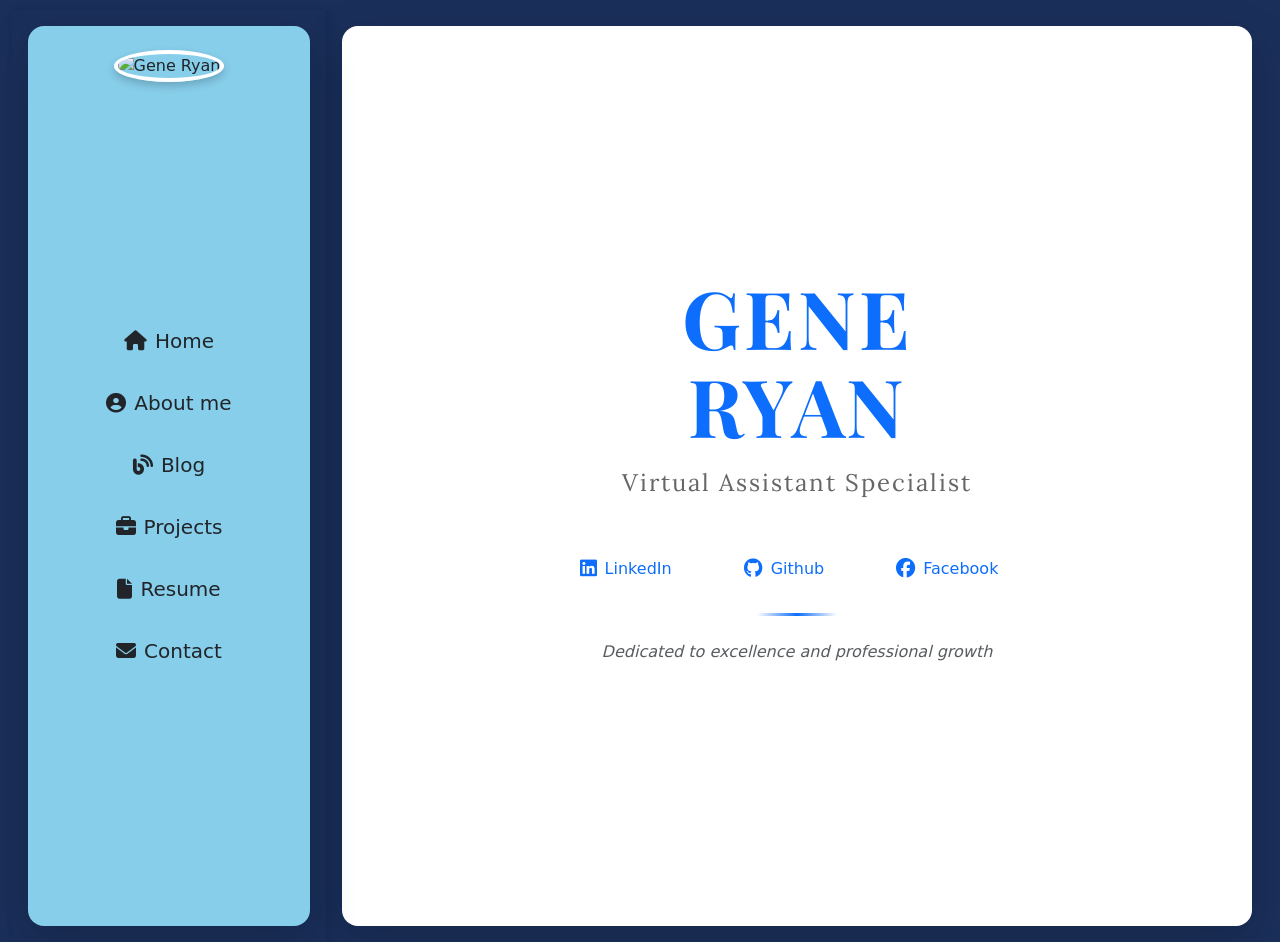
==== commit edb21ebf: "V4.0.0 RELEASE VERSION" ====
--- a/index.html
+++ b/index.html
@@ -35,7 +35,7 @@
         
         <!-- Profile Picture Section with Toggle Button -->
         <div class="text-center mb-4 profile-container position-relative">
-          <img src="https://lh3.googleusercontent.com/a/ACg8ocKUmlEt_hrDbpV6rE9sRSOpgOh7M1b2UgpQAWKQfDFVFn4wdUzQNw=s288-c-no" alt="Gene Ryan" class="rounded-circle profile-pic" id="profilePic" style="width: 80px; height: 80px; object-fit: cover; border: 4px solid white; box-shadow: 0 4px 8px rgba(0, 0, 0, 0.2); cursor: pointer;">
+          <img src="https://lh3.googleusercontent.com/a/ACg8ocKUmlEt_hrDbpV6rE9sRSOpgOh7M1b2UgpQAWKQfDFVFn4wdUzQNw=s288-c-no" alt="Gene Ryan" class="rounded-circle profile-pic" id="profilePic">
           <!-- Mobile Toggle Button -->
           <button class="menu-toggle d-lg-none" id="menuToggle" type="button" aria-label="Toggle menu">
             <i class="fas fa-chevron-down"></i>
@@ -57,6 +57,12 @@
             <li class="mb-3">   
               <button class="d-block w-100 text-decoration-none text-dark fw-500 py-2 px-3 rounded-3 hover-effect border-0 bg-transparent menu-btn" data-section="about" type="button">
                 <i class="fas fa-user-circle me-2"></i><span class="menu-label">About me</span>
+              </button>
+            </li>
+            <!-- Blog Button -->
+            <li class="mb-3">   
+              <button class="d-block w-100 text-decoration-none text-dark fw-500 py-2 px-3 rounded-3 hover-effect border-0 bg-transparent menu-btn" data-section="blog" type="button">
+                <i class="fas fa-blog me-2"></i><span class="menu-label">Blog</span>
               </button>
             </li>
             
@@ -124,348 +130,29 @@
           </div>
         </div>
 
-        <!-- ==================== ABOUT SECTION ==================== -->
+        <!-- ==================== ABOUT ME SECTION (placeholder) ==================== -->
         <div id="about" class="section-content d-none w-100">
-          <h2 class="display-5 display-md-4 fw-bold text-primary mb-4">About Me</h2>
-          <p class="text-muted fs-6 fs-md-5 mb-3">I'm a dedicated Virtual Assistant with 5+ years of experience in administrative support, scheduling, and email management.</p>
-          <p class="text-muted fs-6 fs-md-5">I help businesses streamline their operations and focus on what matters most.</p>
+          <!-- content will be loaded from about.html -->
+        </div>
+        <!-- ==================== BLOG SECTION ==================== -->
+        <div id="blog" class="section-content d-none w-100">
+                   <!-- content will be loaded from blog.html -->
+
         </div>
 
-        <!-- ==================== PROJECTS SECTION ==================== -->
+        <!-- ==================== PROJECTS SECTION (placeholder) ==================== -->
         <div id="projects" class="section-content d-none w-100">
-          <h2 class="display-5 display-md-4 fw-bold text-primary mb-5">My Projects</h2>
-          <!-- Grid layout - 1 column on mobile, 2 columns on larger screens -->
-          <div class="row g-3 g-md-4">
-            
-            <!-- PROJECT CARD 1 -->
-            <div class="col-12 col-md-6 mb-3 mb-md-4">
-              <div class="project-card card border-0 shadow-lg h-100">
-                <div class="card-body d-flex flex-column p-3 p-md-4">
-                  <!-- Project Title and Links (GitHub & Live) -->
-                  <div class="d-flex justify-content-between align-items-start mb-3">
-                    <h5 class="card-title text-dark fw-bold fs-6">Project 1</h5>
-                    <div class="project-icons">
-                      <a href="https://github.com/yourusername/project1" target="_blank" class="text-dark me-2">
-                        <i class="fab fa-github"></i>
-                      </a>
-                      <a href="https://yourlivelink.com" target="_blank" class="text-dark">
-                        <i class="fas fa-arrow-up-right-from-square"></i>
-                      </a>
-                    </div>
-                  </div>
-                  <!-- Project Description -->
-                  <p class="card-text text-muted flex-grow-1 fs-7">Description of your first project goes here. Explain what it does and the technologies used.</p>
-                  <!-- Project Tags/Technologies -->
-                  <div class="project-tags mt-3">
-                    <span class="badge bg-light text-dark me-2 fs-8">HTML</span>
-                    <span class="badge bg-light text-dark me-2 fs-8">CSS</span>
-                    <span class="badge bg-light text-dark fs-8">JavaScript</span>
-                  </div>
-                </div>
-              </div>
-            </div>
-
-            <!-- PROJECT CARD 2 -->
-            <div class="col-12 col-md-6 mb-3 mb-md-4">
-              <div class="project-card card border-0 shadow-lg h-100">
-                <div class="card-body d-flex flex-column p-3 p-md-4">
-                  <div class="d-flex justify-content-between align-items-start mb-3">
-                    <h5 class="card-title text-dark fw-bold fs-6">Project 2</h5>
-                    <div class="project-icons">
-                      <a href="https://github.com/yourusername/project2" target="_blank" class="text-dark me-2">
-                        <i class="fab fa-github"></i>
-                      </a>
-                      <a href="https://yourlivelink2.com" target="_blank" class="text-dark">
-                        <i class="fas fa-arrow-up-right-from-square"></i>
-                      </a>
-                    </div>
-                  </div>
-                  <p class="card-text text-muted flex-grow-1 fs-7">Description of your second project goes here. Explain what it does and the technologies used.</p>
-                  <div class="project-tags mt-3">
-                    <span class="badge bg-light text-dark me-2 fs-8">React</span>
-                    <span class="badge bg-light text-dark me-2 fs-8">Node.js</span>
-                    <span class="badge bg-light text-dark fs-8">MongoDB</span>
-                  </div>
-                </div>
-              </div>
-            </div>
-
-            <!-- PROJECT CARD 3 -->
-            <div class="col-12 col-md-6 mb-3 mb-md-4">
-              <div class="project-card card border-0 shadow-lg h-100">
-                <div class="card-body d-flex flex-column p-3 p-md-4">
-                  <div class="d-flex justify-content-between align-items-start mb-3">
-                    <h5 class="card-title text-dark fw-bold fs-6">Project 3</h5>
-                    <div class="project-icons">
-                      <a href="https://github.com/yourusername/project3" target="_blank" class="text-dark me-2">
-                        <i class="fab fa-github"></i>
-                      </a>
-                      <a href="https://yourlivelink3.com" target="_blank" class="text-dark">
-                        <i class="fas fa-arrow-up-right-from-square"></i>
-                      </a>
-                    </div>
-                  </div>
-                  <p class="card-text text-muted flex-grow-1 fs-7">Description of your third project goes here. Explain what it does and the technologies used.</p>
-                  <div class="project-tags mt-3">
-                    <span class="badge bg-light text-dark me-2 fs-8">Vue.js</span>
-                    <span class="badge bg-light text-dark me-2 fs-8">Firebase</span>
-                    <span class="badge bg-light text-dark fs-8">Tailwind</span>
-                  </div>
-                </div>
-              </div>
-            </div>
-
-            <!-- PROJECT CARD 4 -->
-            <div class="col-12 col-md-6 mb-3 mb-md-4">
-              <div class="project-card card border-0 shadow-lg h-100">
-                <div class="card-body d-flex flex-column p-3 p-md-4">
-                  <div class="d-flex justify-content-between align-items-start mb-3">
-                    <h5 class="card-title text-dark fw-bold fs-6">Project 4</h5>
-                    <div class="project-icons">
-                      <a href="https://github.com/yourusername/project4" target="_blank" class="text-dark me-2">
-                        <i class="fab fa-github"></i>
-                      </a>
-                      <a href="https://yourlivelink4.com" target="_blank" class="text-dark">
-                        <i class="fas fa-arrow-up-right-from-square"></i>
-                      </a>
-                    </div>
-                  </div>
-                  <p class="card-text text-muted flex-grow-1 fs-7">Description of your fourth project goes here. Explain what it does and the technologies used.</p>
-                  <div class="project-tags mt-3">
-                    <span class="badge bg-light text-dark me-2 fs-8">Python</span>
-                    <span class="badge bg-light text-dark me-2 fs-8">Django</span>
-                    <span class="badge bg-light text-dark fs-8">PostgreSQL</span>
-                  </div>
-                </div>
-              </div>
-            </div>
-          </div>
+          <!-- content will be loaded from projects.html -->
         </div>
 
-        <!-- ==================== RESUME SECTION ==================== -->
+<!-- ==================== RESUME SECTION (placeholder) ==================== -->
         <div id="resume" class="section-content d-none w-100">
-          <div class="resume-container">
-            <!-- Download Button at Top -->
-            <div class="text-center mb-4">
-              <a href="Gene_Ryan_Fulminar_Resume.pdf" download class="btn btn-dark btn-lg">
-                <i class="fas fa-download me-2"></i>DOWNLOAD PDF
-              </a>
-            </div>
-
-            <!-- Resume Content - Two Column Layout -->
-            <div class="resume-wrapper bg-white rounded-3 shadow-lg p-4 p-md-5">
-              <div class="row">
-                
-                <!-- LEFT COLUMN -->
-                <div class="col-12 col-lg-4 resume-left pe-lg-4 mb-4 mb-lg-0">
-                  <!-- Header with Name and Title -->
-                  <div class="mb-5 pb-4 border-bottom">
-                    <h1 class="resume-name text-primary fw-bold mb-2">Gene Ryan<br>Fulminar</h1>
-                    <p class="resume-title text-muted fs-6 fw-light mb-3">Virtual Assistant Specialist</p>
-                    <div class="resume-contact fs-8 text-muted">
-                      <p class="mb-1"><i class="fas fa-envelope me-2 text-primary"></i>g.fulminar1199@aol.com</p>
-                      <p class="mb-1"><i class="fas fa-globe me-2 text-primary"></i><a href="https://github.com/Genefulminar11" class="text-decoration-none text-muted">github.com/genefulminar11</a></p>
-                      <p><i class="fas fa-map-marker-alt me-2 text-primary"></i>Philippines</p>
-                    </div>
-                  </div>
-
-                  <!-- SUMMARY Section -->
-                  <div class="resume-section mb-4">
-                    <h5 class="resume-section-title text-primary fw-bold text-uppercase mb-3">
-                      <i class="fas fa-star me-2"></i>Summary
-                    </h5>
-                    <p class="fs-8 text-muted lh-sm">Dedicated Virtual Assistant with 5+ years of experience in administrative support, scheduling, email management, and client relations. Proven ability to streamline operations and improve business efficiency.</p>
-                  </div>
-
-                  <!-- EDUCATION Section -->
-                  <div class="resume-section mb-4">
-                    <h5 class="resume-section-title text-primary fw-bold text-uppercase mb-3">
-                      <i class="fas fa-graduation-cap me-2"></i>Education
-                    </h5>
-                    <div class="mb-3">
-                      <p class="fw-bold text-dark fs-8 mb-1">Certificate in Virtual Assistance</p>
-                      <p class="text-muted fs-8">Online Academy</p>
-                      <p class="text-muted fs-9">2019</p>
-                    </div>
-                  </div>
-
-                  <!-- SKILLS Section -->
-                  <div class="resume-section mb-4">
-                    <h5 class="resume-section-title text-primary fw-bold text-uppercase mb-3">
-                      <i class="fas fa-tools me-2"></i>Skills
-                    </h5>
-                    
-                    <!-- Languages -->
-                    <div class="skill-category mb-3">
-                      <p class="fw-bold text-dark fs-8 mb-2">Languages</p>
-                      <div class="skill-tags">
-                        <span class="badge bg-light text-dark me-2 mb-2">English</span>
-                        <span class="badge bg-light text-dark me-2 mb-2">Tagalog</span>
-                      </div>
-                    </div>
-
-                    <!-- Software & Tools -->
-                    <div class="skill-category mb-3">
-                      <p class="fw-bold text-dark fs-8 mb-2">Software & Tools</p>
-                      <div class="skill-tags">
-                        <span class="badge bg-light text-dark me-2 mb-2">Microsoft Office</span>
-                        <span class="badge bg-light text-dark me-2 mb-2">Google Workspace</span>
-                        <span class="badge bg-light text-dark me-2 mb-2">Slack</span>
-                        <span class="badge bg-light text-dark me-2 mb-2">Asana</span>
-                        <span class="badge bg-light text-dark me-2 mb-2">Zoom</span>
-                      </div>
-                    </div>
-
-                    <!-- Core Competencies -->
-                    <div class="skill-category">
-                      <p class="fw-bold text-dark fs-8 mb-2">Core Competencies</p>
-                      <div class="skill-tags">
-                        <span class="badge bg-light text-dark me-2 mb-2">Administrative Support</span>
-                        <span class="badge bg-light text-dark me-2 mb-2">Scheduling</span>
-                        <span class="badge bg-light text-dark me-2 mb-2">Email Management</span>
-                        <span class="badge bg-light text-dark me-2 mb-2">Customer Service</span>
-                        <span class="badge bg-light text-dark me-2 mb-2">Data Entry</span>
-                        <span class="badge bg-light text-dark me-2 mb-2">Bookkeeping</span>
-                      </div>
-                    </div>
-                  </div>
-                </div>
-
-                <!-- RIGHT COLUMN -->
-                <div class="col-12 col-lg-8 resume-right ps-lg-4 border-start-lg">
-                  
-                  <!-- EXPERIENCE Section -->
-                  <div class="resume-section mb-5">
-                    <h5 class="resume-section-title text-primary fw-bold text-uppercase mb-4">
-                      <i class="fas fa-briefcase me-2"></i>Experience
-                    </h5>
-
-                    <!-- Job 1 -->
-                    <div class="job-item mb-4 pb-4 border-bottom">
-                      <div class="d-flex justify-content-between align-items-start mb-2">
-                        <h6 class="fw-bold text-dark fs-8 mb-0">Virtual Assistant - Freelance</h6>
-                        <span class="badge bg-primary text-white fs-9">Current</span>
-                      </div>
-                      <p class="text-muted fs-9 mb-2">2019 - Present</p>
-                      <ul class="resume-list ps-3 mb-0">
-                        <li class="fs-8 text-muted mb-2">Managed schedules and communications for 10+ clients across various industries</li>
-                        <li class="fs-8 text-muted mb-2">Processed invoices and maintained accurate financial records</li>
-                        <li class="fs-8 text-muted mb-2">Coordinated meetings, events, and maintained project timelines</li>
-                        <li class="fs-8 text-muted">Handled email management, customer inquiries, and social media updates</li>
-                      </ul>
-                    </div>
-
-                    <!-- Job 2 -->
-                    <div class="job-item pb-4 border-bottom">
-                      <div class="d-flex justify-content-between align-items-start mb-2">
-                        <h6 class="fw-bold text-dark fs-8 mb-0">Administrative Assistant - Part-time</h6>
-                        <span class="badge bg-info text-white fs-9">Remote</span>
-                      </div>
-                      <p class="text-muted fs-9 mb-2">2018 - 2019</p>
-                      <ul class="resume-list ps-3 mb-0">
-                        <li class="fs-8 text-muted mb-2">Provided administrative support to management team</li>
-                        <li class="fs-8 text-muted mb-2">Organized and coordinated office operations</li>
-                        <li class="fs-8 text-muted">Assisted with scheduling and calendar management</li>
-                      </ul>
-                    </div>
-                  </div>
-
-                  <!-- PROJECTS Section -->
-                  <div class="resume-section">
-                    <h5 class="resume-section-title text-primary fw-bold text-uppercase mb-4">
-                      <i class="fas fa-folder me-2"></i>Projects
-                    </h5>
-
-                    <!-- Project 1 -->
-                    <div class="project-item mb-3 pb-3 border-bottom">
-                      <p class="fw-bold text-primary fs-8 mb-1">
-                        <i class="fas fa-link me-2"></i><a href="https://github.com/yourusername" class="text-decoration-none">Portfolio Website</a>
-                      </p>
-                      <p class="fs-8 text-muted mb-0">Personal portfolio website showcasing virtual assistant services and completed projects</p>
-                    </div>
-
-                    <!-- Project 2 -->
-                    <div class="project-item mb-3 pb-3 border-bottom">
-                      <p class="fw-bold text-primary fs-8 mb-1">
-                        <i class="fas fa-link me-2"></i><a href="https://github.com/yourusername" class="text-decoration-none">Client Management System</a>
-                      </p>
-                      <p class="fs-8 text-muted mb-0">Developed spreadsheet-based system for tracking client information and project tasks</p>
-                    </div>
-
-                    <!-- Project 3 -->
-                    <div class="project-item">
-                      <p class="fw-bold text-primary fs-8 mb-1">
-                        <i class="fas fa-link me-2"></i><a href="https://github.com/yourusername" class="text-decoration-none">Email Campaign Coordinator</a>
-                      </p>
-                      <p class="fs-8 text-muted mb-0">Organized and managed email marketing campaigns for multiple clients</p>
-                    </div>
-                  </div>
-                </div>
-              </div>
-            </div>
-          </div>
+          <!-- content will be loaded from resume.html -->
         </div>
 
         <!-- ==================== CONTACT SECTION ==================== -->
         <div id="contact" class="section-content d-none w-100">
-          <h2 class="display-5 display-md-4 fw-bold text-primary mb-4">Get In Touch</h2>
-          
-          <div class="row mb-5">
-            <div class="col-12 col-md-8 col-lg-6 mx-auto">
-              <div class="card border-0 shadow-sm p-3 p-md-4 mb-4">
-                <!-- Contact Information Title -->
-                <h4 class="h6 text-primary mb-3">Contact Information</h4>
-                <!-- Email -->
-                <p class="text-muted mb-2 fs-7">
-                  <i class="fas fa-envelope me-2"></i>
-                  <a href="mailto:g.fulminar1199@aol.com" class="text-decoration-none text-dark">g.fulminar1199@aol.com</a>
-                </p>
-                <!-- Phone Numbers -->
-                <p class="text-muted mb-2 fs-7">
-                  <i class="fas fa-phone me-2"></i>
-                  <a href="tel:+639765450844" class="text-decoration-none text-dark">+63 976 545 0844</a>
-                </p>
-                <p class="text-muted mb-0 fs-7">
-                  <i class="fas fa-phone me-2"></i>
-                  <a href="tel:+639920635223" class="text-decoration-none text-dark">+63 992 063 5223</a>
-                </p>
-              </div>
-            </div>
-          </div>
-
-          <div class="row">
-            <div class="col-12 col-md-10 col-lg-8 mx-auto">
-              <!-- Message Sending Title -->
-              <h4 class="h6 text-primary mb-4 text-start">Send Me a Message</h4>
-              <!-- Contact Form -->
-              <form id="contactForm" class="text-start">
-                <div class="mb-3">
-                  <label for="name" class="form-label fs-7">Full Name</label>
-                  <input type="text" class="form-control form-control-sm" id="name" name="name" required>
-                </div>
-
-                <div class="mb-3">
-                  <label for="email" class="form-label fs-7">Email Address</label>
-                  <input type="email" class="form-control form-control-sm" id="email" name="email" required>
-                </div>
-
-                <div class="mb-3">
-                  <label for="subject" class="form-label fs-7">Subject</label>
-                  <input type="text" class="form-control form-control-sm" id="subject" name="subject" required>
-                </div>
-
-                <div class="mb-3">
-                  <label for="message" class="form-label fs-7">Message</label>
-                  <textarea class="form-control form-control-sm" id="message" name="message" rows="5" required></textarea>
-                </div>
-
-                <button type="submit" class="btn btn-primary w-100 btn-sm">
-                  <i class="fas fa-paper-plane me-2"></i>Send Message
-                </button>
-              </form>
-              <p class="text-muted small mt-3 text-center fs-8">Your message will be sent to g.fulminar1199@aol.com</p>
-            </div>
-          </div>
+          <!-- content will be loaded from contact.html -->
         </div>
 
       </section>
@@ -477,130 +164,7 @@
   <!-- html2pdf library for converting HTML to PDF -->
   <script src="https://cdnjs.cloudflare.com/ajax/libs/html2pdf.js/0.10.1/html2pdf.bundle.min.js"></script>
   
-  <!-- Custom JS -->
-  <script>
-    // Get elements
-    const sidebar = document.getElementById('sidebar');
-    const menuToggle = document.getElementById('menuToggle');
-    const profilePic = document.getElementById('profilePic');
-    const menuButtons = document.querySelectorAll('.menu-btn');
-
-    // Toggle menu function
-    function toggleMenu() {
-      sidebar.classList.toggle('menu-collapsed');
-    }
-
-    // Close menu function
-    function closeMenu() {
-      if (window.innerWidth < 992) {
-        sidebar.classList.add('menu-collapsed');
-      }
-    }
-
-    // Menu toggle button click handler
-    if (menuToggle) {
-      menuToggle.addEventListener('click', function(e) {
-        e.preventDefault();
-        e.stopPropagation();
-        toggleMenu();
-      });
-    }
-
-    // Profile picture click handler (optional alternative toggle)
-    if (profilePic) {
-      profilePic.addEventListener('click', function(e) {
-        e.preventDefault();
-        e.stopPropagation();
-        if (window.innerWidth < 992) {
-          toggleMenu();
-        }
-      });
-    }
-
-    // Menu button click handler
-    menuButtons.forEach(btn => {
-      btn.addEventListener('click', function(e) {
-        e.preventDefault();
-        const section = this.getAttribute('data-section');
-        
-        // Hide all sections
-        document.querySelectorAll('.section-content').forEach(el => {
-          el.classList.add('d-none');
-        });
-        
-        // Show selected section
-        document.getElementById(section).classList.remove('d-none');
-        
-        // Close menu on mobile
-        closeMenu();
-      });
-    });
-
-    // Close menu when clicking outside
-    document.addEventListener('click', function(event) {
-      if (window.innerWidth < 992) {
-        const isClickInsideSidebar = sidebar && sidebar.contains(event.target);
-        if (!isClickInsideSidebar && !sidebar.classList.contains('menu-collapsed')) {
-          closeMenu();
-        }
-      }
-    });
-
-    // Contact form submission
-    document.getElementById('contactForm').addEventListener('submit', function(e) {
-      e.preventDefault();
-      
-      const name = document.getElementById('name').value;
-      const email = document.getElementById('email').value;
-      const subject = document.getElementById('subject').value;
-      const message = document.getElementById('message').value;
-      
-      // Create mailto link
-      const mailtoLink = `mailto:g.fulminar1199@aol.com?subject=${encodeURIComponent(subject)}&body=From: ${encodeURIComponent(name)} (${encodeURIComponent(email)})%0A%0A${encodeURIComponent(message)}`;
-      
-      window.location.href = mailtoLink;
-      
-      // Reset form
-      this.reset();
-    });
-
-    // Download Resume as PDF
-    document.querySelector('.resume-container .btn-dark').addEventListener('click', function(e) {
-      e.preventDefault();
-      
-      // Get the resume content
-      const resumeElement = document.querySelector('.resume-wrapper');
-      
-      // Clone the element to avoid modifying the original
-      const clonedElement = resumeElement.cloneNode(true);
-      
-      // Remove unnecessary padding/margins for PDF
-      clonedElement.style.padding = '10px';
-      clonedElement.style.margin = '0';
-      
-      // Configure html2pdf options for single page
-      const opt = {
-        margin: [8, 8, 8, 8], // top, left, bottom, right in mm
-        filename: 'Gene_Ryan_Fulminar_Resume.pdf',
-        image: { type: 'jpeg', quality: 0.98 },
-        html2canvas: { 
-          scale: 2,
-          useCORS: true,
-          logging: false,
-          backgroundColor: '#ffffff'
-        },
-        jsPDF: { 
-          orientation: 'portrait', 
-          unit: 'mm', 
-          format: 'a4',
-          compress: true
-        },
-        pagebreak: { avoid: ['tr', '.job-item', '.resume-section'] }
-      };
-      
-      // Generate and download PDF
-      html2pdf().set(opt).from(clonedElement).save();
-    });
-  </script>
+  <!-- Load external custom JS -->
+  <script src="script.js"></script>
 </body>
 </html>
--- a/style.css
+++ b/style.css
@@ -243,6 +243,41 @@
   text-decoration: underline;
 }
 
+/* Blog Section Styling */
+.blog-card {
+  transition: all 0.3s ease;
+  border-radius: 0.75rem;
+}
+
+.blog-card:hover {
+  transform: translateY(-8px);
+  box-shadow: 0 15px 35px rgba(13, 110, 253, 0.2) !important;
+}
+
+.blog-card .badge {
+  font-size: 0.65rem !important;
+  padding: 0.35rem 0.6rem !important;
+}
+
+.blog-card .card-title {
+  font-size: 1.1rem;
+  line-height: 1.4;
+}
+
+.blog-card .card-text {
+  font-size: 0.95rem;
+  line-height: 1.6;
+}
+
+.blog-card a {
+  transition: all 0.3s ease;
+}
+
+.blog-card a:hover {
+  color: #0d6efd !important;
+  transform: translateX(5px);
+}
+
 /* PDF Print Optimization */
 @media print {
   .resume-wrapper {
@@ -324,6 +359,11 @@
 .profile-container {
   position: relative;
   margin-bottom: 0.5rem;
+}
+
+.profile-pic {
+  transition: all 0.3s ease;
+  cursor: pointer;
 }
 
 .menu-toggle {
@@ -356,93 +396,6 @@
   transition: transform 0.3s ease;
 }
 
-/* Mobile view - collapsed menu by default */
-@media (max-width: 991.98px) {
-  .sidebar {
-    width: 100% !important;
-    min-height: auto !important;
-    height: auto;
-    max-height: calc(100px + 45px + 40px); /* Profile + buttons + toggle */
-    overflow: hidden;
-    transition: max-height 0.3s ease;
-    padding: 1rem 0.75rem !important;
-  }
-
-  .sky-blue-bg {
-    padding: 1.5rem 1rem !important;
-  }
-
-  .sidebar.menu-collapsed {
-    max-height: calc(100px + 45px + 40px);
-  }
-
-  .sidebar.menu-collapsed .menu-nav {
-    max-height: 0;
-    overflow: hidden;
-    opacity: 0;
-  }
-
-  .sidebar:not(.menu-collapsed) {
-    max-height: 100%;
-    overflow-y: auto;
-  }
-
-  .sidebar:not(.menu-collapsed) .menu-nav {
-    max-height: 500px;
-    opacity: 1;
-    margin-top: 1.5rem;
-    padding-top: 1rem;
-    border-top: 2px solid rgba(255, 255, 255, 0.3);
-    transition: all 0.3s ease;
-  }
-
-  .sidebar:not(.menu-collapsed) .menu-toggle i {
-    transform: rotate(180deg);
-  }
-
-  /* Hide labels when collapsed */
-  .sidebar.menu-collapsed .menu-label {
-    display: none !important;
-  }
-
-  /* Adjust icon spacing when collapsed */
-  .sidebar.menu-collapsed .menu-btn {
-    padding: 0.5rem !important;
-    font-size: 1.1rem;
-    margin-bottom: 0.25rem !important;
-  }
-
-  .sidebar.menu-collapsed .menu-btn i {
-    margin-right: 0 !important;
-  }
-
-  .sidebar.menu-collapsed li {
-    margin-bottom: 0 !important;
-  }
-
-  /* Show full menu when expanded */
-  .sidebar:not(.menu-collapsed) .menu-label {
-    display: inline !important;
-  }
-
-  .sidebar:not(.menu-collapsed) .menu-btn {
-    padding: 0.5rem 1rem !important;
-    font-size: 0.95rem;
-  }
-
-  .sidebar:not(.menu-collapsed) .menu-btn i {
-    margin-right: 0.5rem !important;
-  }
-
-  main {
-    min-height: auto !important;
-  }
-
-  section {
-    min-height: auto !important;
-  }
-}
-
 /* Desktop view - menu always visible */
 @media (min-width: 992px) {
   .sidebar {
@@ -453,6 +406,13 @@
     z-index: 999;
   }
 
+  .profile-pic {
+    width: 200px !important;
+    height: 200px !important;
+    border: 4px solid white;
+    box-shadow: 0 4px 8px rgba(0, 0, 0, 0.2);
+  }
+
   .menu-nav {
     max-height: none !important;
     opacity: 1 !important;
@@ -464,10 +424,12 @@
 
   .menu-label {
     display: inline !important;
+    font-size: 20px !important;
   }
 
   .menu-btn {
     padding: 0.5rem 1rem !important;
+    font-size: 20px !important;
   }
 
   .menu-btn i {
@@ -483,3 +445,98 @@
   }
 }
 
+/* Mobile view - collapsed menu by default */
+@media (max-width: 991.98px) {
+  .sidebar {
+    width: 100% !important;
+    min-height: auto !important;
+    height: auto;
+    max-height: calc(100px + 45px + 40px);
+    overflow: hidden;
+    transition: max-height 0.3s ease;
+    padding: 1rem 0.75rem !important;
+  }
+
+  .sky-blue-bg {
+    padding: 1.5rem 1rem !important;
+  }
+
+  .profile-pic {
+    width: 80px !important;
+    height: 80px !important;
+    border: 4px solid white;
+    box-shadow: 0 4px 8px rgba(0, 0, 0, 0.2);
+  }
+
+  .sidebar.menu-collapsed {
+    max-height: calc(100px + 45px + 40px);
+  }
+
+  .sidebar.menu-collapsed .menu-nav {
+    max-height: 0;
+    overflow: hidden;
+    opacity: 0;
+  }
+
+  .sidebar:not(.menu-collapsed) {
+    max-height: 100%;
+    overflow-y: auto;
+  }
+
+  .sidebar:not(.menu-collapsed) .menu-nav {
+    max-height: 500px;
+    opacity: 1;
+    margin-top: 1.5rem;
+    padding-top: 1rem;
+    border-top: 2px solid rgba(255, 255, 255, 0.3);
+    transition: all 0.3s ease;
+  }
+
+  .sidebar:not(.menu-collapsed) .menu-toggle i {
+    transform: rotate(180deg);
+  }
+
+  /* Hide labels when collapsed */
+  .sidebar.menu-collapsed .menu-label {
+    display: none !important;
+  }
+
+  /* Adjust icon spacing when collapsed */
+  .sidebar.menu-collapsed .menu-btn {
+    padding: 0.5rem !important;
+    font-size: 1.1rem;
+    margin-bottom: 0.25rem !important;
+  }
+
+  .sidebar.menu-collapsed .menu-btn i {
+    margin-right: 0 !important;
+  }
+
+  .sidebar.menu-collapsed li {
+    margin-bottom: 0 !important;
+  }
+
+  /* Show full menu when expanded */
+  .sidebar:not(.menu-collapsed) .menu-label {
+    display: inline !important;
+    font-size: 20px !important;
+  }
+
+  .sidebar:not(.menu-collapsed) .menu-btn {
+    padding: 0.5rem 1rem !important;
+    font-size: 20px !important;
+  }
+
+  .sidebar:not(.menu-collapsed) .menu-btn i {
+    margin-right: 0.5rem !important;
+  }
+
+  main {
+    min-height: auto !important;
+  }
+
+  section {
+    min-height: auto !important;
+  }
+}
+
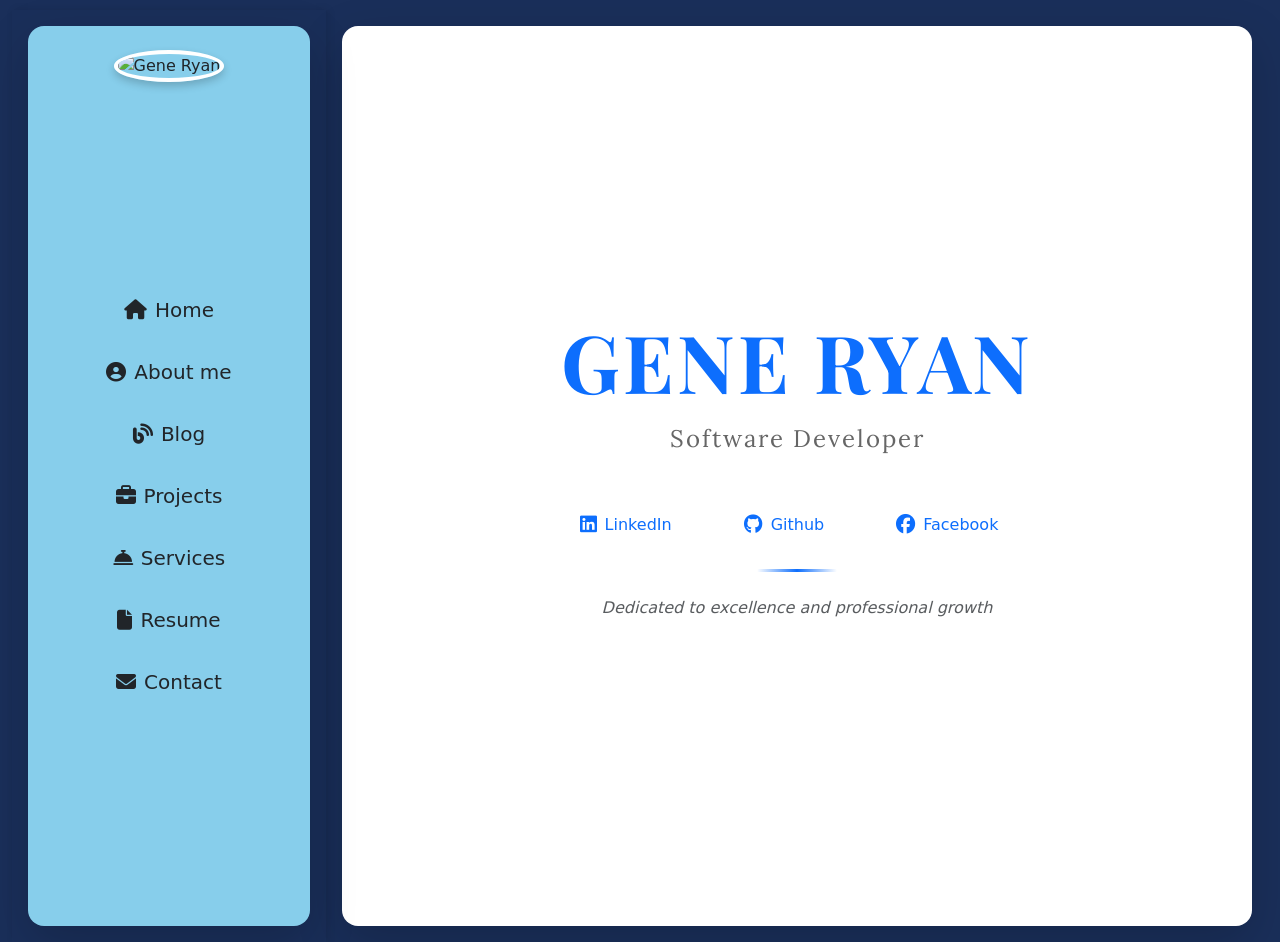
==== commit cfa222f6: "V4.0.1 added a Services" ====
--- a/index.html
+++ b/index.html
@@ -4,7 +4,7 @@
   <!-- Meta tags for character encoding and responsive design -->
   <meta charset="UTF-8">
   <meta name="viewport" content="width=device-width, initial-scale=1.0">
-  <title>Gene's VA Portfolio</title>
+  <title>Gene's  Portfolio</title>
   
   <!-- SEO Meta tags for search engines and social media -->
   <meta name="description" content="Portfolio of Gene Ryan, a virtual‑assistant specialist showcasing projects, services, and contact information.">
@@ -59,6 +59,8 @@
                 <i class="fas fa-user-circle me-2"></i><span class="menu-label">About me</span>
               </button>
             </li>
+
+            
             <!-- Blog Button -->
             <li class="mb-3">   
               <button class="d-block w-100 text-decoration-none text-dark fw-500 py-2 px-3 rounded-3 hover-effect border-0 bg-transparent menu-btn" data-section="blog" type="button">
@@ -70,6 +72,13 @@
             <li class="mb-3">
               <button class="d-block w-100 text-decoration-none text-dark fw-500 py-2 px-3 rounded-3 hover-effect border-0 bg-transparent menu-btn" data-section="projects" type="button">
                 <i class="fas fa-briefcase me-2"></i><span class="menu-label">Projects</span>
+              </button>
+            </li>
+
+            <!-- Services Button -->
+            <li class="mb-3">
+              <button class="d-block w-100 text-decoration-none text-dark fw-500 py-2 px-3 rounded-3 hover-effect border-0 bg-transparent menu-btn" data-section="services" type="button">
+                <i class="fas fa-concierge-bell me-2"></i><span class="menu-label">Services</span>
               </button>
             </li>
             
@@ -101,10 +110,10 @@
           <div class="hero-content text-center">
             <!-- Large name heading - Responsive text -->
             <h1 class="hero-name fw-bold mb-3">
-              Gene<br>Ryan
+              Gene Ryan
             </h1>
             <!-- Job title -->
-            <p class="hero-title fs-4 mb-5">Virtual Assistant Specialist</p>
+            <p class="hero-title fs-4 mb-5"> Software Developer</p>
             
             <!-- Social Media Links Section - Wraps on mobile -->
             <div class="social-links mb-4 flex-wrap">
@@ -145,6 +154,11 @@
           <!-- content will be loaded from projects.html -->
         </div>
 
+        <!-- ==================== SERVICES SECTION (placeholder) ==================== -->
+        <div id="services" class="section-content d-none w-100">
+          <!-- content will be loaded from services.html -->
+        </div>
+
 <!-- ==================== RESUME SECTION (placeholder) ==================== -->
         <div id="resume" class="section-content d-none w-100">
           <!-- content will be loaded from resume.html -->
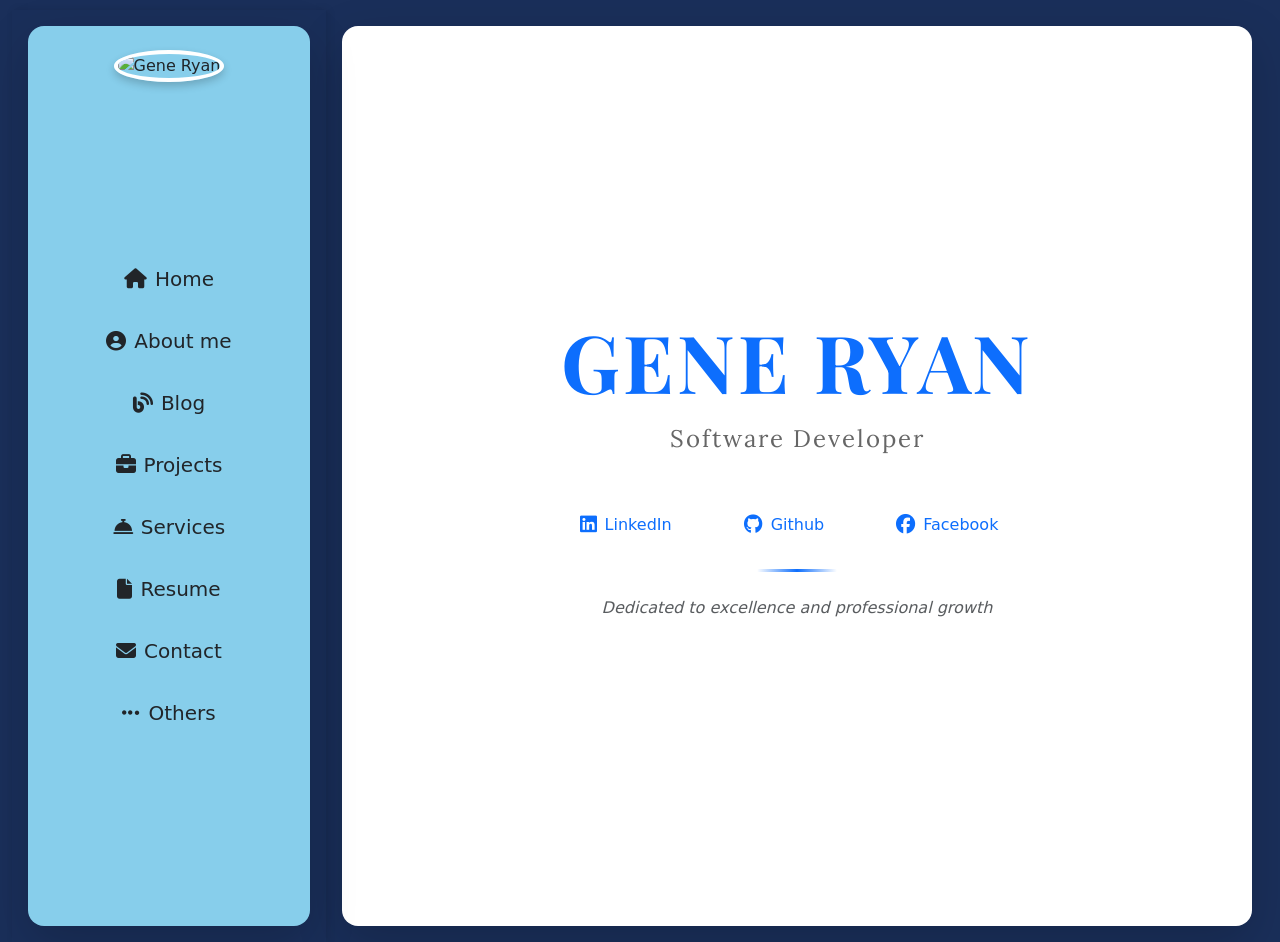
==== commit 75d3d005: "V4.0.2 Added others button" ====
--- a/index.html
+++ b/index.html
@@ -95,6 +95,14 @@
                 <i class="fas fa-envelope me-2"></i><span class="menu-label">Contact</span>
               </button>
             </li>
+
+            <!-- Others Button (added) -->
+            <li class="mb-3">
+              <button class="d-block w-100 text-decoration-none text-dark fw-500 py-2 px-3 rounded-3 hover-effect border-0 bg-transparent menu-btn" data-section="others" type="button">
+                <i class="fas fa-ellipsis-h me-2"></i><span class="menu-label">Others</span>
+              </button>
+            </li>
+
           </ul>
         </nav>
       </div>
@@ -164,9 +172,14 @@
           <!-- content will be loaded from resume.html -->
         </div>
 
-        <!-- ==================== CONTACT SECTION ==================== -->
+        <!-- ==================== CONTACT SECTION (placeholder) ==================== -->
         <div id="contact" class="section-content d-none w-100">
           <!-- content will be loaded from contact.html -->
+        </div>
+
+        <!-- ==================== OTHERS SECTION (placeholder) ==================== -->
+        <div id="others" class="section-content d-none w-100">
+          <!-- content will be loaded from others.html -->
         </div>
 
       </section>
@@ -180,5 +193,4 @@
   
   <!-- Load external custom JS -->
   <script src="script.js"></script>
-</body>
-</html>
+</body>
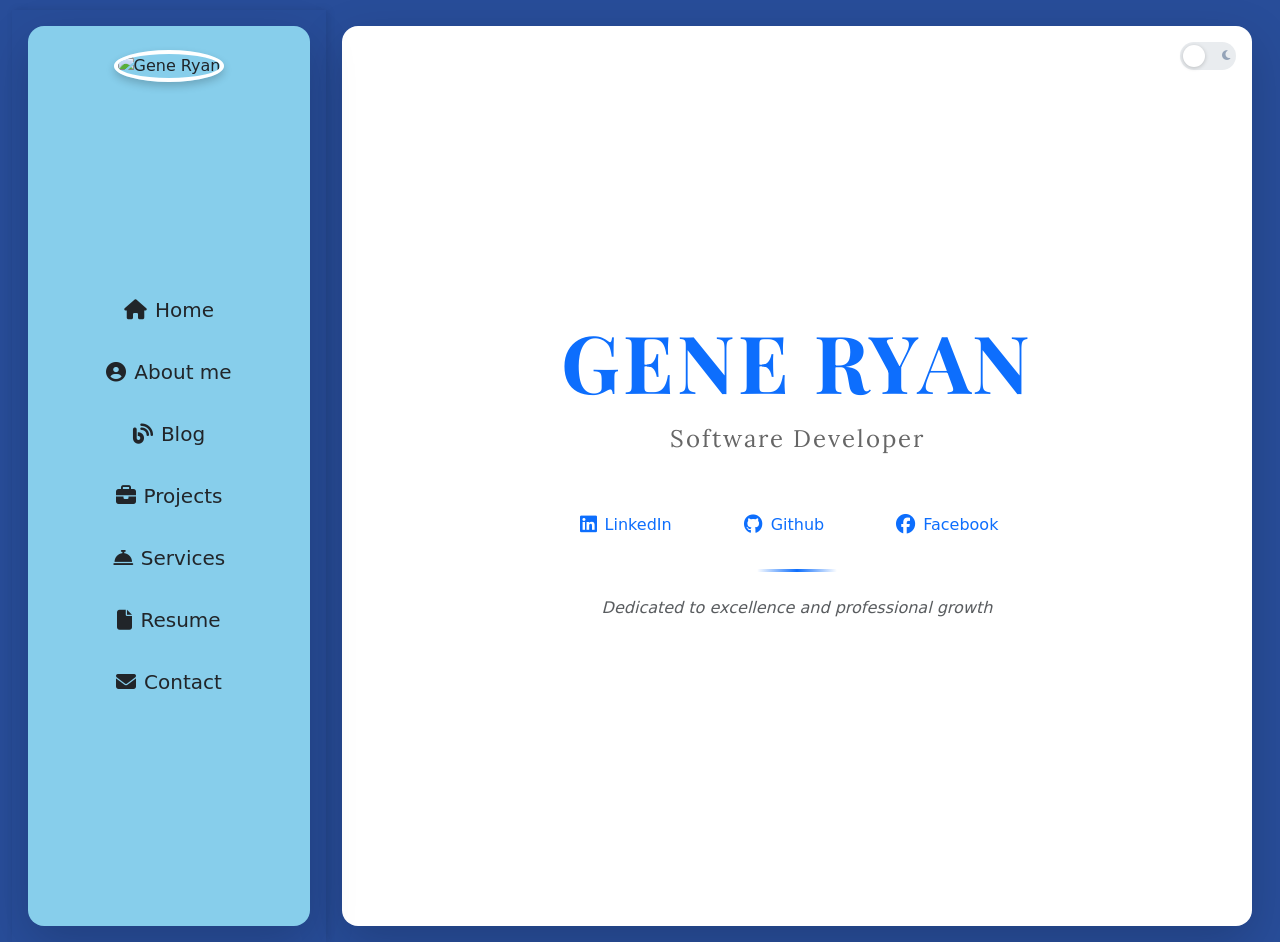
==== commit 68da15fe: "Added a Project added Media Player" ====
--- a/index.html
+++ b/index.html
@@ -23,6 +23,13 @@
   
   <!-- Custom CSS file - Your personal styling -->
   <link rel="stylesheet" href="style.css">
+
+  <!-- Apply saved theme immediately to prevent flash of light mode -->
+  <script>
+    if (localStorage.getItem('theme') === 'dark') {
+      document.documentElement.setAttribute('data-theme', 'dark');
+    }
+  </script>
 </head>
 <body>
   <!-- Main container with flexbox layout (side-by-side layout) -->
@@ -96,12 +103,6 @@
               </button>
             </li>
 
-            <!-- Others Button (added) -->
-            <li class="mb-3">
-              <button class="d-block w-100 text-decoration-none text-dark fw-500 py-2 px-3 rounded-3 hover-effect border-0 bg-transparent menu-btn" data-section="others" type="button">
-                <i class="fas fa-ellipsis-h me-2"></i><span class="menu-label">Others</span>
-              </button>
-            </li>
 
           </ul>
         </nav>
@@ -111,7 +112,18 @@
     <!-- MAIN CONTENT AREA (Right side) -->
     <main class="col-12 col-lg-9 p-2 p-md-3 p-lg-3 d-flex flex-column">
       <!-- White container that holds all content sections -->
-      <section class="bg-white rounded-4 shadow-lg p-3 p-md-4 p-lg-5 d-flex flex-column justify-content-center align-items-center text-center">
+      <section class="bg-white rounded-4 shadow-lg p-3 p-md-4 p-lg-5 d-flex flex-column justify-content-center align-items-center text-center position-relative">
+        
+        <!-- Dark Mode Toggle -->
+        <div class="theme-toggle-wrapper">
+          <label class="theme-switch" title="Toggle dark mode">
+            <input type="checkbox" id="themeToggle">
+            <span class="theme-slider">
+              <i class="fas fa-sun theme-icon-sun"></i>
+              <i class="fas fa-moon theme-icon-moon"></i>
+            </span>
+          </label>
+        </div>
         
         <!-- ==================== HOME SECTION ==================== -->
         <div id="home" class="section-content w-100">
@@ -177,10 +189,6 @@
           <!-- content will be loaded from contact.html -->
         </div>
 
-        <!-- ==================== OTHERS SECTION (placeholder) ==================== -->
-        <div id="others" class="section-content d-none w-100">
-          <!-- content will be loaded from others.html -->
-        </div>
 
       </section>
     </main>
--- a/style.css
+++ b/style.css
@@ -7,7 +7,7 @@
 body, html {
   margin: 0;
   padding: 0;
-  background-color: #1A2F5A;
+  background-color: #284d99;
   overflow-x: hidden !important;
   width: 100%;
 }
@@ -26,13 +26,197 @@
 /* Link focus for accessibility */
 a:focus { outline: 2px solid #0d6efd; outline-offset: 2px; }
 
-/* Dark‑mode toggle (optional) */
+/* ===================== Theme Toggle Switch ===================== */
+.theme-toggle-wrapper {
+  position: absolute;
+  top: 1rem;
+  right: 1rem;
+  z-index: 100;
+}
+
+.theme-switch {
+  position: relative;
+  display: inline-block;
+  width: 56px;
+  height: 28px;
+  cursor: pointer;
+}
+
+.theme-switch input {
+  opacity: 0;
+  width: 0;
+  height: 0;
+}
+
+.theme-slider {
+  position: absolute;
+  inset: 0;
+  background: #e9ecef;
+  border-radius: 28px;
+  transition: all 0.3s ease;
+  display: flex;
+  align-items: center;
+  justify-content: space-between;
+  padding: 0 6px;
+}
+
+.theme-slider::before {
+  content: '';
+  position: absolute;
+  width: 22px;
+  height: 22px;
+  left: 3px;
+  bottom: 3px;
+  background: #fff;
+  border-radius: 50%;
+  transition: transform 0.3s ease;
+  box-shadow: 0 1px 4px rgba(0,0,0,0.2);
+  z-index: 2;
+}
+
+.theme-icon-sun {
+  font-size: 0.7rem;
+  color: #f59e0b;
+  z-index: 1;
+}
+
+.theme-icon-moon {
+  font-size: 0.7rem;
+  color: #94a3b8;
+  z-index: 1;
+}
+
+.theme-switch input:checked + .theme-slider {
+  background: #334155;
+}
+
+.theme-switch input:checked + .theme-slider::before {
+  transform: translateX(28px);
+}
+
+/* ===================== Dark Mode ===================== */
+[data-theme="dark"] body,
 [data-theme="dark"] {
-  background-color: #ffffff;
+  background-color: #1a1a2e !important;
+}
+
+[data-theme="dark"] section.bg-white {
+  background-color: #16213e !important;
   color: #e0e0e0;
 }
-[data-theme="dark"] .bg-light { background-color: #1e1e1e !important; }
-[data-theme="dark"] .border { border-color: #333 !important; }
+
+[data-theme="dark"] .sky-blue-bg {
+  background-color: #0f3460 !important;
+}
+
+[data-theme="dark"] .hero-name {
+  color: #4da6ff;
+}
+
+[data-theme="dark"] .hero-title {
+  color: #94a3b8;
+}
+
+[data-theme="dark"] .text-muted {
+  color: #94a3b8 !important;
+}
+
+[data-theme="dark"] .text-dark {
+  color: #e0e0e0 !important;
+}
+
+[data-theme="dark"] .card {
+  background-color: #1a1a3e !important;
+  border-color: #2a2a4a !important;
+}
+
+[data-theme="dark"] .card-body,
+[data-theme="dark"] .card-header:not(.bg-primary) {
+  color: #e0e0e0;
+}
+
+[data-theme="dark"] .list-group-item {
+  background-color: #1a1a3e;
+  color: #e0e0e0;
+  border-color: #2a2a4a;
+}
+
+
+[data-theme="dark"] .border-bottom {
+  border-color: #2a2a4a !important;
+}
+
+[data-theme="dark"] .hover-effect {
+  color: #e0e0e0;
+}
+
+[data-theme="dark"] .hover-effect:hover {
+  background-color: rgba(255, 255, 255, 0.15);
+}
+
+[data-theme="dark"] .btn-outline-secondary {
+  color: #94a3b8;
+  border-color: #475569;
+}
+
+[data-theme="dark"] .resume-wrapper {
+  background: #16213e !important;
+  color: #e0e0e0;
+}
+
+[data-theme="dark"] .resume-left {
+  background: linear-gradient(135deg, rgba(77, 166, 255, 0.1) 0%, rgba(77, 166, 255, 0.05) 100%);
+}
+
+[data-theme="dark"] .border-start-lg {
+  border-color: #2a2a4a !important;
+}
+
+[data-theme="dark"] .blog-card {
+  background-color: #1a1a3e !important;
+}
+
+[data-theme="dark"] .blog-card:hover {
+  box-shadow: 0 15px 35px rgba(77, 166, 255, 0.15) !important;
+}
+
+[data-theme="dark"] .social-link {
+  color: #4da6ff;
+}
+
+[data-theme="dark"] .social-link:hover {
+  background-color: rgba(77, 166, 255, 0.15);
+  color: #4da6ff;
+}
+
+[data-theme="dark"] .divider {
+  background: linear-gradient(90deg, transparent, #4da6ff, transparent);
+}
+
+[data-theme="dark"] .bg-light {
+  background-color: #1e1e3e !important;
+}
+
+[data-theme="dark"] .border {
+  border-color: #2a2a4a !important;
+}
+
+[data-theme="dark"] h1, [data-theme="dark"] h2, [data-theme="dark"] h3,
+[data-theme="dark"] h4, [data-theme="dark"] h5, [data-theme="dark"] h6 {
+  color: #e8e8e8;
+}
+
+[data-theme="dark"] h2.text-primary, [data-theme="dark"] h5.text-primary {
+  color: #4da6ff !important;
+}
+
+[data-theme="dark"] .shadow-sm {
+  box-shadow: 0 0.125rem 0.25rem rgba(0, 0, 0, 0.3) !important;
+}
+
+[data-theme="dark"] .shadow-lg {
+  box-shadow: 0 1rem 3rem rgba(0, 0, 0, 0.4) !important;
+}
 
 .sky-blue-bg {
   background-color: #87CEEB;
@@ -540,3 +724,4 @@
   }
 }
 
+
